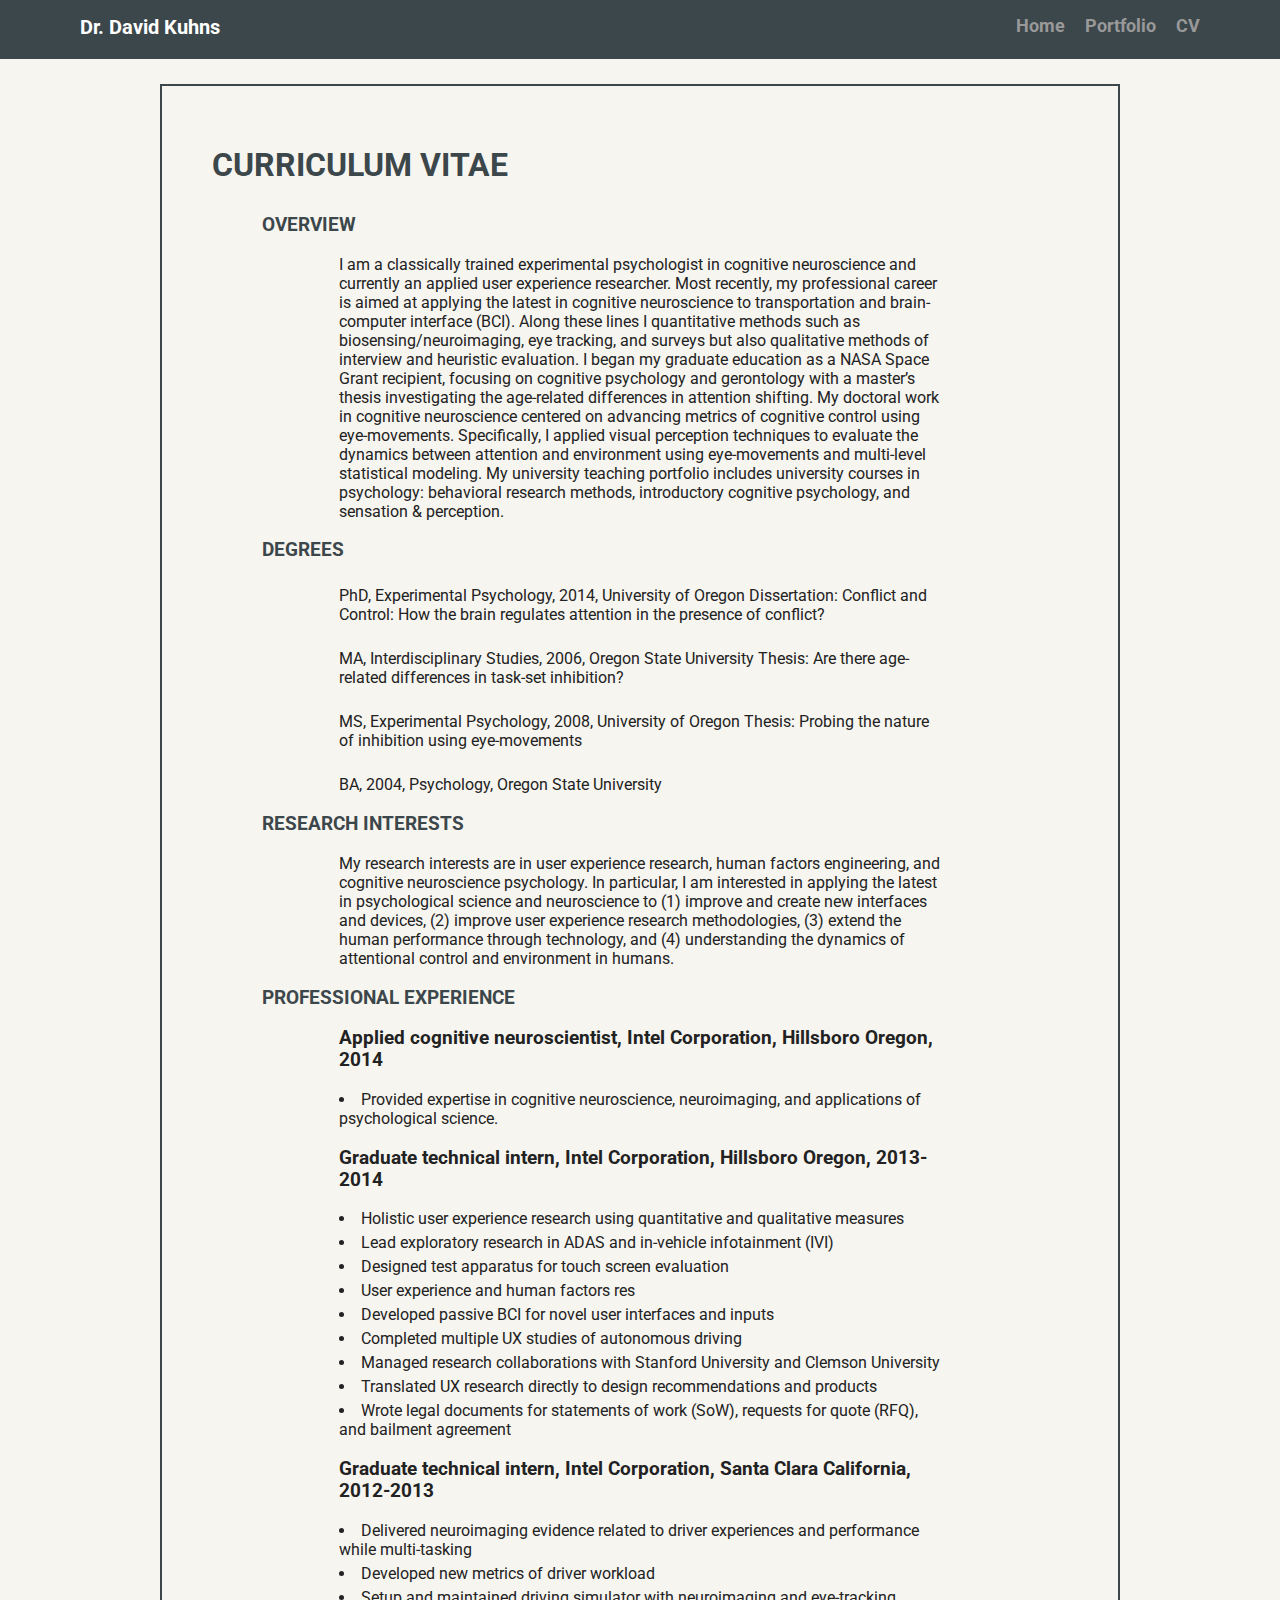
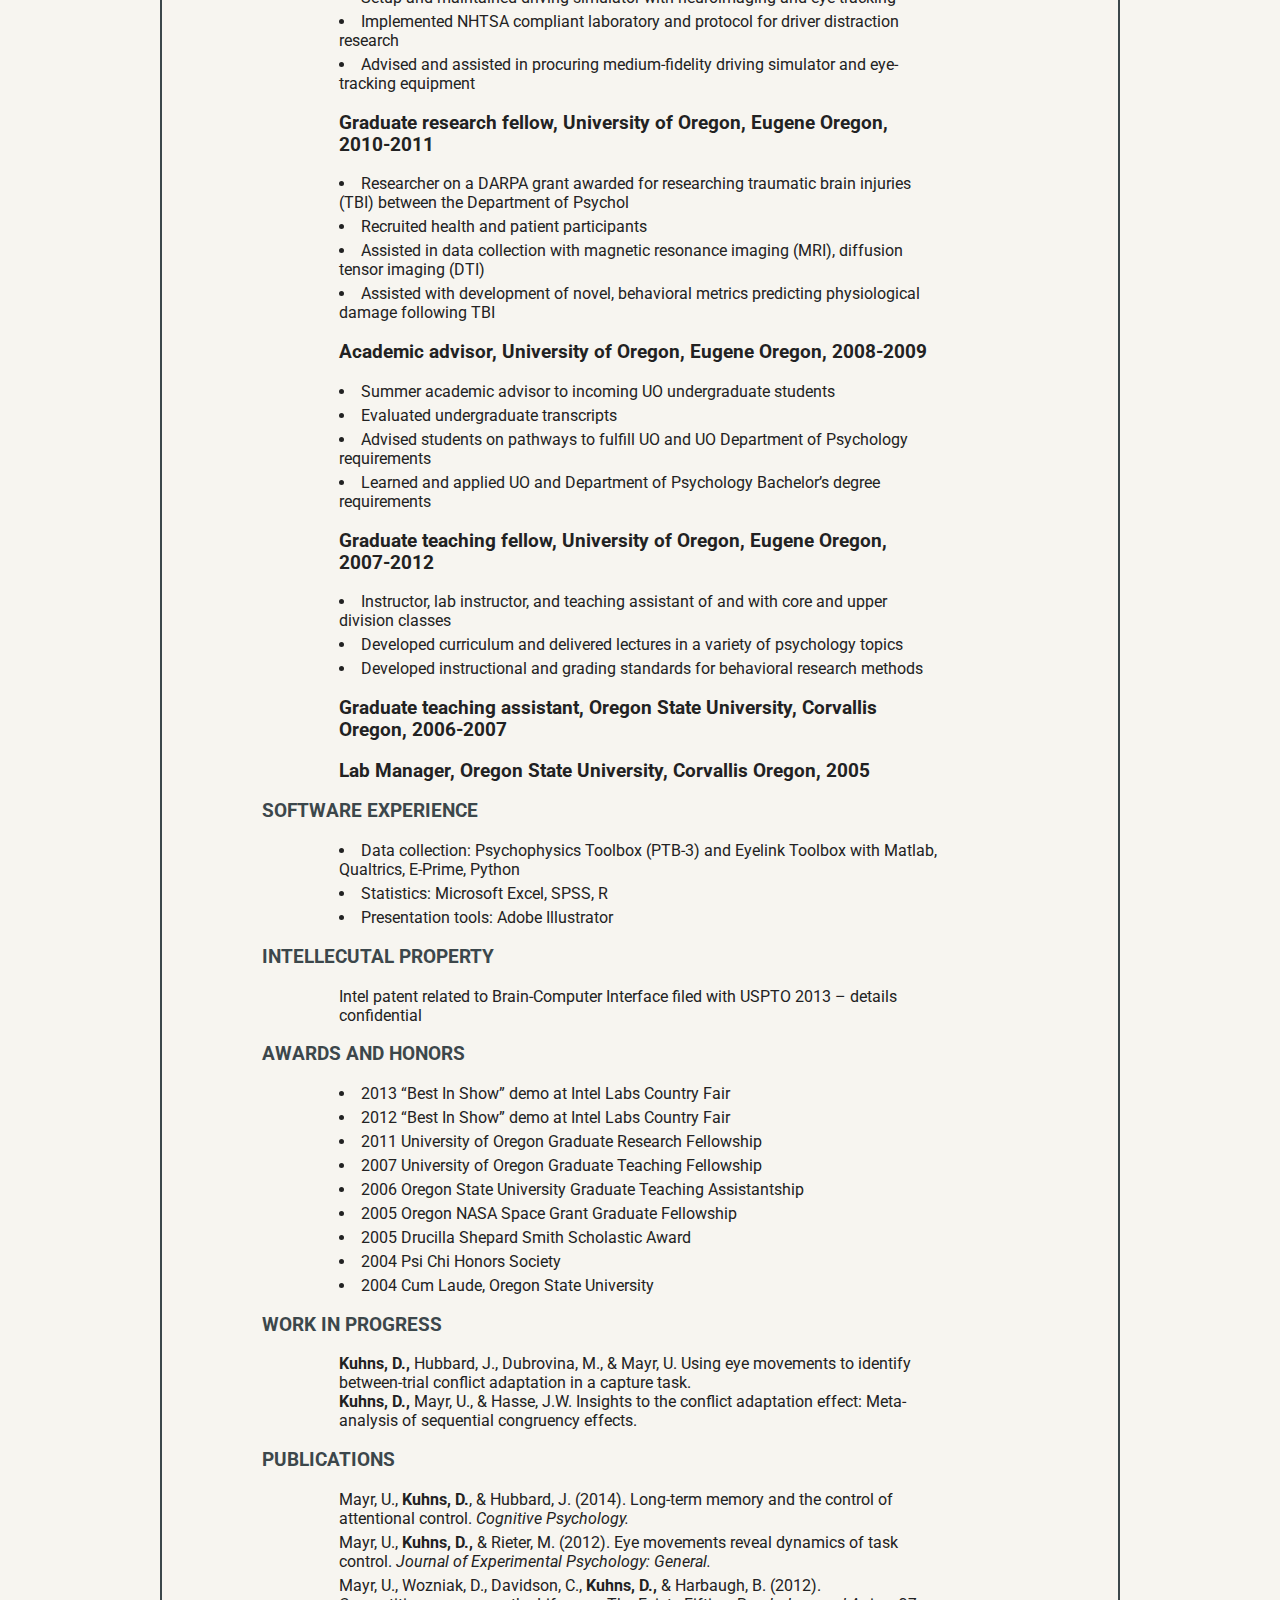
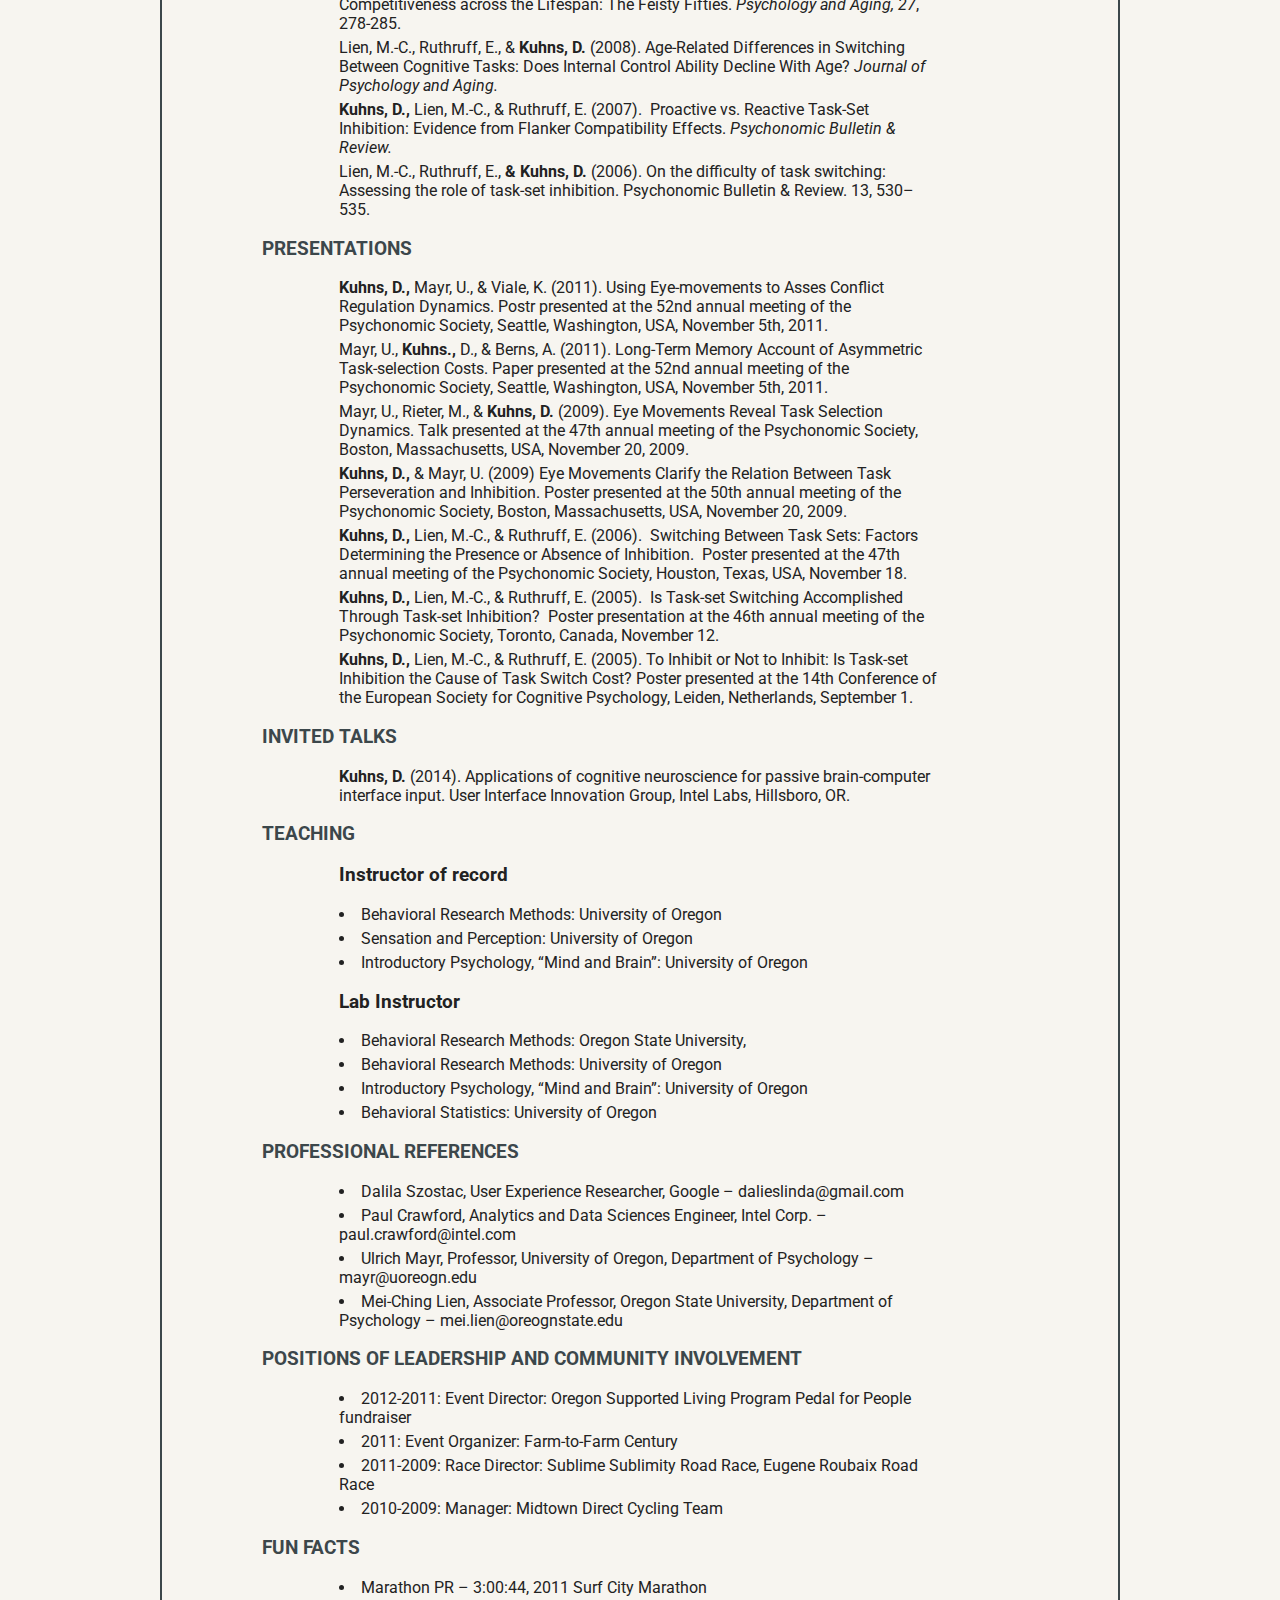
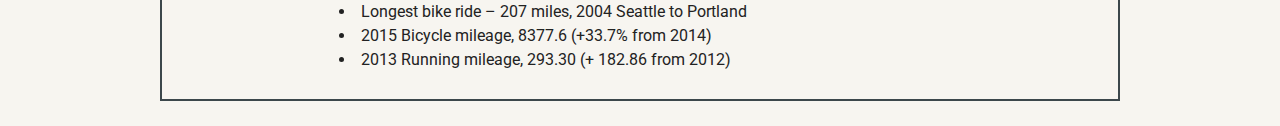
==== cv.html @ 960a0daf "David Kuhns' Portfolio" ====
<!doctype html>
<html lang="en">
<head>
  <meta charset="utf-8">
  <title>David Kuhns's Profile</title>
  <meta name="viewport" content="width=device-width, initial-scale=1.0">
  <link rel="stylesheet" href="styles.css">
  <link href="https://fonts.googleapis.com/css?family=Muli%7CRoboto:400,300,500,700,900" rel="stylesheet">
</head>
<body>	
	<div class="main-nav">
		<ul class="nav">
			<li class="name">Dr. David Kuhns</li>
			<li><a href="index.html">Home</a></li>
			<li><a href="portfolio.html">Portfolio</a></li>
			<li><a href="cv.html">CV</a></li>
		</ul>
	</div>
	<div class="main">
		<h1 class="cv-headline">Curriculum Vitae</h1>
		<div class="contact">
			<!-- <p><span class="bold">EMAIL:</span> davidkuhns@davidkuhns.com</p> -->
		</div>
		<div class="overview">
			<h3 class="cv-headline">Overview</h3>
			<p>I am a classically trained experimental psychologist in cognitive neuroscience and currently an applied user experience researcher. Most recently, my professional career is aimed at applying the latest in cognitive neuroscience to transportation and brain-computer interface (BCI).  Along these lines I quantitative methods such as biosensing/neuroimaging, eye tracking, and surveys but also qualitative methods of interview and heuristic evaluation.  I began my graduate education as a NASA Space Grant recipient, focusing on cognitive psychology and gerontology with a master’s thesis investigating the age-related differences in attention shifting. My doctoral work in cognitive neuroscience centered on advancing metrics of cognitive control using eye-movements. Specifically, I applied visual perception techniques to evaluate the dynamics between attention and environment using eye-movements and multi-level statistical modeling. My university teaching portfolio includes university courses in psychology: behavioral research methods, introductory cognitive psychology, and sensation & perception.
			</p>
		</div>
		<div class="degrees">
			<h3 class="cv-headline">Degrees</h3>
			<p>
				PhD, Experimental Psychology, 2014, University of Oregon
				Dissertation: Conflict and Control: How the brain regulates attention in the presence of conflict?</p>
			<p>
				MA, Interdisciplinary Studies, 2006, Oregon State University
				Thesis: Are there age-related differences in task-set inhibition?
			</p>
			<p>
				MS, Experimental Psychology, 2008, University of Oregon
				Thesis: Probing the nature of inhibition using eye-movements
			</p>
			<p>
				BA, 2004, Psychology, Oregon State University 
			</p>
		</div>
		<div class="research">
			<h3 class="cv-headline">Research Interests</h3>
			<p>
				My research interests are in user experience research, human factors engineering, and cognitive neuroscience psychology.  In particular, I am interested in applying the latest in psychological science and neuroscience to (1) improve and create new interfaces and devices, (2) improve user experience research methodologies, (3) extend the human performance through technology, and (4) understanding the dynamics of attentional control and environment in humans.
			</p>
		</div>
		<div class="pro-exp">
			<h3 class="cv-headline">PROFESSIONAL EXPERIENCE
			</h3>
			<ul class="prof-exp-list">
				<h3>Applied cognitive neuroscientist, Intel Corporation, Hillsboro Oregon, 2014</h3>
				<li>
				Provided expertise in cognitive neuroscience, neuroimaging, and applications of psychological science.	
				</li>
				<h3>
					Graduate technical intern, Intel Corporation, Hillsboro Oregon, 2013-2014
				</h3>
				<li>Holistic user experience research using quantitative and qualitative measures</li>
				<li>Lead exploratory research in ADAS and in-vehicle infotainment (IVI)</li>
				<li>Designed test apparatus for touch screen evaluation</li>
				<li>User experience and human factors res</li>
				<li>Developed passive BCI for novel user interfaces and inputs</li>
				<li>Completed multiple UX studies of autonomous driving </li>
				<li>Managed research collaborations with Stanford University and Clemson University</li>
				<li>Translated UX research directly to design recommendations and products</li>
				<li>Wrote legal documents for statements of work (SoW), requests for quote (RFQ), and bailment agreement</li>
				<h3>Graduate technical intern, Intel Corporation, Santa Clara California, 2012-2013
				</h3>
				<li>Delivered neuroimaging evidence related to driver experiences and performance while multi-tasking</li>
				<li>Developed new metrics of driver workload
				</li>
				<li>Setup and maintained driving simulator with neuroimaging and eye-tracking</li>
				<li>Implemented NHTSA compliant laboratory and protocol for driver distraction research</li>
				<li>Advised and assisted in procuring medium-fidelity driving simulator and eye-tracking equipment</li>
				<h3>Graduate research fellow, University of Oregon, Eugene Oregon, 2010-2011
				</h3>
				<li>Researcher on a DARPA grant awarded for researching traumatic brain injuries (TBI) between the Department of Psychol</li>
				<li>Recruited health and patient participants</li>
				<li>Assisted in data collection with magnetic resonance imaging (MRI), diffusion tensor imaging (DTI)</li>
				<li>Assisted with development of novel, behavioral metrics predicting physiological damage following TBI
				</li>
				<h3>Academic advisor, University of Oregon, Eugene Oregon, 2008-2009
				</h3>
				<li>Summer academic advisor to incoming UO undergraduate students</li>
				<li>Evaluated undergraduate transcripts
				</li>
				<li>Advised students on pathways to fulfill UO and UO Department of Psychology requirements
				</li>
				<li>Learned and applied UO and Department of Psychology Bachelor’s degree requirements
				</li>
				<h3>Graduate teaching fellow, University of Oregon, Eugene Oregon, 2007-2012
				</h3>
				<li>Instructor, lab instructor, and teaching assistant of and with core and upper division classes
				</li>
				<li>Developed curriculum and delivered lectures in a variety of psychology topics
				</li>
				<li>Developed instructional and grading standards for behavioral research methods
				</li>
				<h3>Graduate teaching assistant, Oregon State University, Corvallis Oregon, 2006-2007
				</h3>
				<h3>Lab Manager, Oregon State University, Corvallis Oregon, 2005
				</h3>
			</ul>
		</div>
		<div class="software-exp">
			<h3 class="cv-headline">
				SOFTWARE EXPERIENCE
			</h3>
			<ul class="prof-exp-list">
				<li>Data collection: Psychophysics Toolbox (PTB-3) and Eyelink Toolbox with Matlab, Qualtrics, E-Prime, Python</li>
				<li>Statistics: Microsoft Excel, SPSS, R
				</li>
				<li>Presentation tools: Adobe Illustrator
				</li>
			</ul>
		</div>
		<div class="int-prop">
			<h3 class="cv-headline">INTELLECUTAL PROPERTY
			</h3>
			<p>Intel patent related to Brain-Computer Interface filed with USPTO 2013 – details confidential
			</p>
		</div>
		<div class="awards">
			<h3 class="cv-headline">		AWARDS AND HONORS
			</h3>
			<ul class="prof-exp-list">
				<li>2013 “Best In Show” demo at Intel Labs Country Fair
				</li>
				<li>2012 “Best In Show” demo at Intel Labs Country Fair
				</li>
				<li>2011 University of Oregon Graduate Research Fellowship
				</li>
				<li>2007 University of Oregon Graduate Teaching Fellowship 
				</li>
				<li>2006 Oregon State University Graduate Teaching Assistantship
				</li>
				<li>2005 Oregon NASA Space Grant Graduate Fellowship
				</li>
				<li>2005 Drucilla Shepard Smith Scholastic Award
				</li>
				<li>2004 Psi Chi Honors Society
				</li>
				<li>2004 Cum Laude, Oregon State University
				</li>
			</ul>
		</div>
		<div class="progress">
			<h3 class="cv-headline">WORK IN PROGRESS</h3>
			<p><span class="bold">Kuhns, D.,</span> Hubbard, J., Dubrovina, M., & Mayr, U. Using eye movements to identify between-trial conflict adaptation in a capture task.
			</p>
			<p><span class="bold">Kuhns, D.,</span> Mayr, U., & Hasse, J.W. Insights to the conflict adaptation effect: Meta-analysis of sequential congruency effects.
			</p>
		</div>
		<div class="cv-pub">
			<h3 class="cv-headline">PUBLICATIONS
			</h3>
			<ul class="prof-exp-list">
				<li> 
					Mayr, U., <span class="bold">Kuhns, D.</span>, & Hubbard, J. (2014). Long-term memory and the control of attentional control.<span class="italics"> Cognitive Psychology.</span> 
				</li>
				<li>
					Mayr, U., <span class="bold">Kuhns, D.,</span> & Rieter, M. (2012). Eye movements reveal dynamics of task control. <span class="italics">Journal of Experimental Psychology: General.</span>
				</li>
				<li>
					Mayr, U., Wozniak, D., Davidson, C., <span class="bold">Kuhns, D.,</span> & Harbaugh, B. (2012). Competitiveness across the Lifespan: The Feisty Fifties. <span class="italics">Psychology and Aging, 27</span>, 278-285.
				</li>
				<li>
					Lien, M.-C., Ruthruff, E., & <span class="bold">Kuhns, D.</span> (2008). Age-Related Differences in Switching Between Cognitive Tasks: Does Internal Control Ability Decline With Age? <span class="italics">Journal of Psychology and Aging.</span>
				</li>
				<li>
					<span class="bold">Kuhns, D.,</span> Lien, M.-C., & Ruthruff, E. (2007).  Proactive vs. Reactive Task-Set Inhibition: 
					Evidence from Flanker Compatibility Effects.  <span class="italics">Psychonomic Bulletin & Review.</span>			
				</li>
				<li>
					Lien, M.-C., Ruthruff, E., <span class="bold">& Kuhns, D.</span> (2006).  On the difficulty of task switching: Assessing the role of task-set inhibition.  <class="bold">Psychonomic Bulletin & Review. 13</span>, 530–535.
					</a>
				</li>
			</ul>
		</div>
		<div class="cv-pres">
			<h3 class="cv-headline">PRESENTATIONS
			</h3>
			<ul class="prof-exp-list">
				<li><span class="bold">Kuhns, D.,</span> Mayr, U., & Viale, K. (2011). Using Eye-movements to Asses Conflict Regulation Dynamics. Postr presented at the 52nd annual meeting of the Psychonomic Society, Seattle, Washington, USA, November 5th, 2011.
				</li>
				<li>Mayr, U., <span class="bold">Kuhns.,</span> D., & Berns, A. (2011). Long-Term Memory Account of Asymmetric Task-selection Costs.  Paper presented at the 52nd annual meeting of the Psychonomic Society, Seattle, Washington, USA, November 5th, 2011. 
				</li>
				<li>Mayr, U., Rieter, M., & <span class="bold">Kuhns, D.</span> (2009). Eye Movements Reveal Task Selection Dynamics. Talk presented at the 47th annual meeting of the Psychonomic Society, Boston, Massachusetts, USA, November 20, 2009.
				</li>
				<li><span class="bold">Kuhns, D.,</span> & Mayr, U. (2009) Eye Movements Clarify the Relation Between Task Perseveration and Inhibition. Poster presented at the 50th annual meeting of the Psychonomic Society, Boston, Massachusetts, USA, November 20, 2009. 
				</li>
				<li><span class="bold">Kuhns, D.,</span> Lien, M.-C., & Ruthruff, E. (2006).  Switching Between Task Sets: Factors Determining the Presence or Absence of Inhibition.  Poster presented at the 47th annual meeting of the Psychonomic Society, Houston, Texas, USA, November 18.
				</li>
				<li><span class="bold">Kuhns, D.,</span> Lien, M.-C., & Ruthruff, E. (2005).  Is Task-set Switching Accomplished Through Task-set Inhibition?  Poster presentation at the 46th annual meeting of the Psychonomic Society, Toronto, Canada, November 12.
				</li>
				<li><span class="bold">Kuhns, D.,</span> Lien, M.-C., & Ruthruff, E. (2005).  To Inhibit or Not to Inhibit: Is Task-set Inhibition the Cause of Task Switch Cost?  Poster presented at the 14th Conference of the European Society for Cognitive Psychology, Leiden, Netherlands, September 1.
				</li>
		</ul>
		</div>
		<div class="talks">
			<h3 class="cv-headline">INVITED TALKS	
			</h3>
			<p><span class="bold">Kuhns, D.</span> (2014). Applications of cognitive neuroscience for passive brain-computer interface input. User Interface Innovation Group, Intel Labs, Hillsboro, OR.
			</p>
		</div>
		<div class="teaching">
			<h3 class="cv-headline">
				TEACHING
			</h3>
			<ul class="prof-exp-list">
				<h3>Instructor of record
				</h3>
				<li>Behavioral Research Methods: University of Oregon
				</li>
				<li>Sensation and Perception: University of Oregon
				</li>
				<li>Introductory Psychology, “Mind and Brain”: University of Oregon 
				</li>
				<h3>Lab Instructor
				</h3>
				<li>Behavioral Research Methods: Oregon State University, 
				</li>
				<li>Behavioral Research Methods: University of Oregon 
				</li>
				<li>Introductory Psychology, “Mind and Brain”: University of Oregon 
				</li>
				<li>Behavioral Statistics: University of Oregon
				</li>
			</ul>
		</div>
		<div class="prof-ref">
			<h3 class="cv-headline">PROFESSIONAL REFERENCES
			</h3>
			<ul class="prof-exp-list">
				<li>Dalila Szostac, User Experience Researcher, Google – dalieslinda@gmail.com</li>
				<li>Paul Crawford, Analytics and Data Sciences Engineer, Intel Corp. – paul.crawford@intel.com
				</li>
				<li>Ulrich Mayr, Professor, University of Oregon, Department of Psychology – mayr@uoreogn.edu
				</li>
				<li>Mei-Ching Lien, Associate Professor, Oregon State University, Department of Psychology – mei.lien@oreognstate.edu
				</li>
			</ul>
		</div>
		<div class="fellow">
			<h3 class="cv-headline">POSITIONS OF LEADERSHIP AND COMMUNITY INVOLVEMENT
			</h3>
			<ul class="prof-exp-list">
				<li>2012-2011: Event Director: Oregon Supported Living Program Pedal for People fundraiser</li>
				<li>2011: Event Organizer: Farm-to-Farm Century</li>
				<li>2011-2009: Race Director: Sublime Sublimity Road Race, Eugene Roubaix Road Race</li>
				<li>2010-2009: Manager: Midtown Direct Cycling Team</li>
			</ul>
		</div>
		<div class="facts">
			<h3 class="cv-headline">FUN FACTS</h3>
			<ul class="prof-exp-list">
				<li>Marathon PR – 3:00:44, 2011 Surf City Marathon</li>
				<li>Longest bike ride – 207 miles, 2004 Seattle to Portland</li>
				<li>2015 Bicycle mileage, 8377.6 (+33.7% from 2014)</li>
				<li>2013 Running mileage, 293.30 (+ 182.86 from 2012)
				</li>
			</ul>
		</div>
	</div>


</body>
</html>
---- styles.css ----
/***************************
COLORS

off-white: #f7f5f0;
white: #6633ff;
blue: #C0E0DE;
dark gray: #3C474B;

***************************/

/* Global Layout Set-up */
* { 
  box-sizing: border-box;
}
  
body {
  margin: 0;
  padding: 0;
  text-align: center;
  font-family: 'Roboto', sans-serif;
  color: #222;
  background: #f7f5f0;
}
/* Link Styles */

a {
  text-decoration: none;
  color: #999;
}
a:hover {
  color: #6633ff;
}

/* Section Styles */

.main-nav {
  width: 100%;
  background: #3C474B;
  min-height: 30px;
  padding: 10px;
  /*position: fixed;*/
  text-align: center;
}
.nav {
  display: flex;
  justify-content: space-around;
  font-weight: 700;
  list-style-type: none;
  margin: 0 auto;
  padding: 0;
}

.nav .name {
    display: block;
    margin-right: auto;
    color: white;
}
.nav li {
  padding: 5px 10px 10px 10px;
}
.nav a {
  transition: all .5s;
}
.nav a:hover {
  color: white
}

li.name, li a {
  font-size: 20px;
}

header {
  text-align: center;
  /*background: url('images/portland.jpg') no-repeat top center ;
  background-size: cover;
  overflow: hidden;*/
  padding-top: 60px;
}
header {
  line-height: 1.5;
}
header .profile-image {
  /*margin-top: 50px;*/
  width: 200px;
  height: 200px;
  border-radius: 50%;
  border: 3px solid white;
  transition: all .5s;
}
header .profile-image:hover {
  transform: scale(1.2) rotate(5deg);
}
.tag {
  color: black;
  padding: 10px;
  border-radius: 5px;
  display: table;
  margin: 10px auto;
} 
 
.card {
  margin: 30px;
  padding: 20px 40px 40px;
  max-width: 500px;
  text-align: left;
  background: #fff;
  border-bottom: 4px solid #ccc;
  border-radius: 6px;
  transition: all .5s;
}
.card:hover {
  border-color: #C0E0DE;
}

ul.skills {
  padding: 0;
  text-align: center;
}

.skills li {
  border-radius: 6px;
  display: block;
  background: #C0E0DE;
  color: #000;
  padding: 5px 10px;
  margin: 10px auto;
}

.skills li:nth-child(odd) {
  background: #4F7CAC;
}

ul.skills li {
  width: 50%;
}

footer {
  width: 100%;
  min-height: 30px;
  padding: 20px 0 40px 20px;
}

footer .copyright {
  top: -8px;
  font-size: .75em;
  display: none;
}

footer ul {
  list-style-type: none;
  margin: 0;
  padding: 0;
}

footer ul li {
  display: inline-block;
}

a.social {
  display: inline-block;
  text-indent: -9999px;
  margin-left: 5px;
  width: 30px;
  height: 30px;
  background-size: 30px 30px;
  opacity: .4;
  transition: all .5s;
}
a.twitter {
  background-image: url(images/twitter.svg);
}
a.linkedin {
  background-image: url(images/linkedin.svg);
}
a.github {
  background-image: url(images/github.svg);
}
a.social:hover {
  opacity: 1;
}
.clearfix {
  clear: both;
}

/***************************************
PORTFOLIO
***************************************/

.headline {
  margin: 80px auto;
}

li.list-item a:hover {
  color: #3C474B;
}
h1.headline  {
  text-transform: uppercase;
  color: #3C474B;
  margin-bottom: 50px;
}
h1.headline a {
  text-transform: uppercase;
  color: #3C474B;
  margin-bottom: 50px;
}

h3.project-name {
  text-transform: uppercase;
  margin-top: 0px;
}

div.publications {
  width: 50%;
  margin: 0 auto;
}

div.media {
  width: 50%;
  margin: 0 auto;
}

h3.project-name:nth-child(3) {
  margin-top: 20px;
}

span.italics {
  font-style: italic;
}

span.bold {
  font-weight: 700;
}

/***************************************
CV
***************************************/

.main {
  border: 2px solid #3C474B;
  width: 75%;
  min-height: 1440px;
  margin: 25px auto;
  padding: 30px 0px;
}

h1.cv-headline, h3.cv-headline {
  color: #3C474B;
  text-align: left;
  margin-left: 100px;
  text-transform: uppercase;
}

h1.cv-headline {
  margin: 30px 50px;
}

ul li a {
  font-size: 18px;
}
ul.prof-exp-list li {
  list-style-position: inside;
  margin-top: 5px;
}

div.cv-pub ul.prof-exp-list li, div.cv-pres ul.prof-exp-list li {
  list-style-type: none;
}

ul.prof-exp-list {
  text-align: left;
  width: 63%;
  margin: 0 auto;
  padding: 0;
}

li.list-item {
  list-style-type: none;
  text-align: left;
  margin-top: 15px;
}

.contact p, .overview p, .degrees p, .research p, .int-prop p, .progress p, .talks p{
  text-align: left;
  margin: 0 auto;
  width: 63%;
}

.degrees p {
  margin-top: 25px;
}

/* Styles for larger screens */
@media screen and (min-width: 720px) {
  
  .flex {
      display: -ms-flexbox;      /* TWEENER - IE 10 */
      display: flex; 
      max-width: 1200px;
      -ms-flex-pack: distribute;
      justify-content: space-around;
      margin: 0 auto;
  }

/*  header {
    min-height: 470px;
  }
*/
  .nav {
    max-width: 1200px;
    padding: 0 30px;
  }


  main {
    padding-top: 20px;
  }

  main p {
    line-height: 1.6em;
  }

  footer {
    font-size: 1.3em;
    max-width: 1200px;
    margin: 40px auto;
  }

}
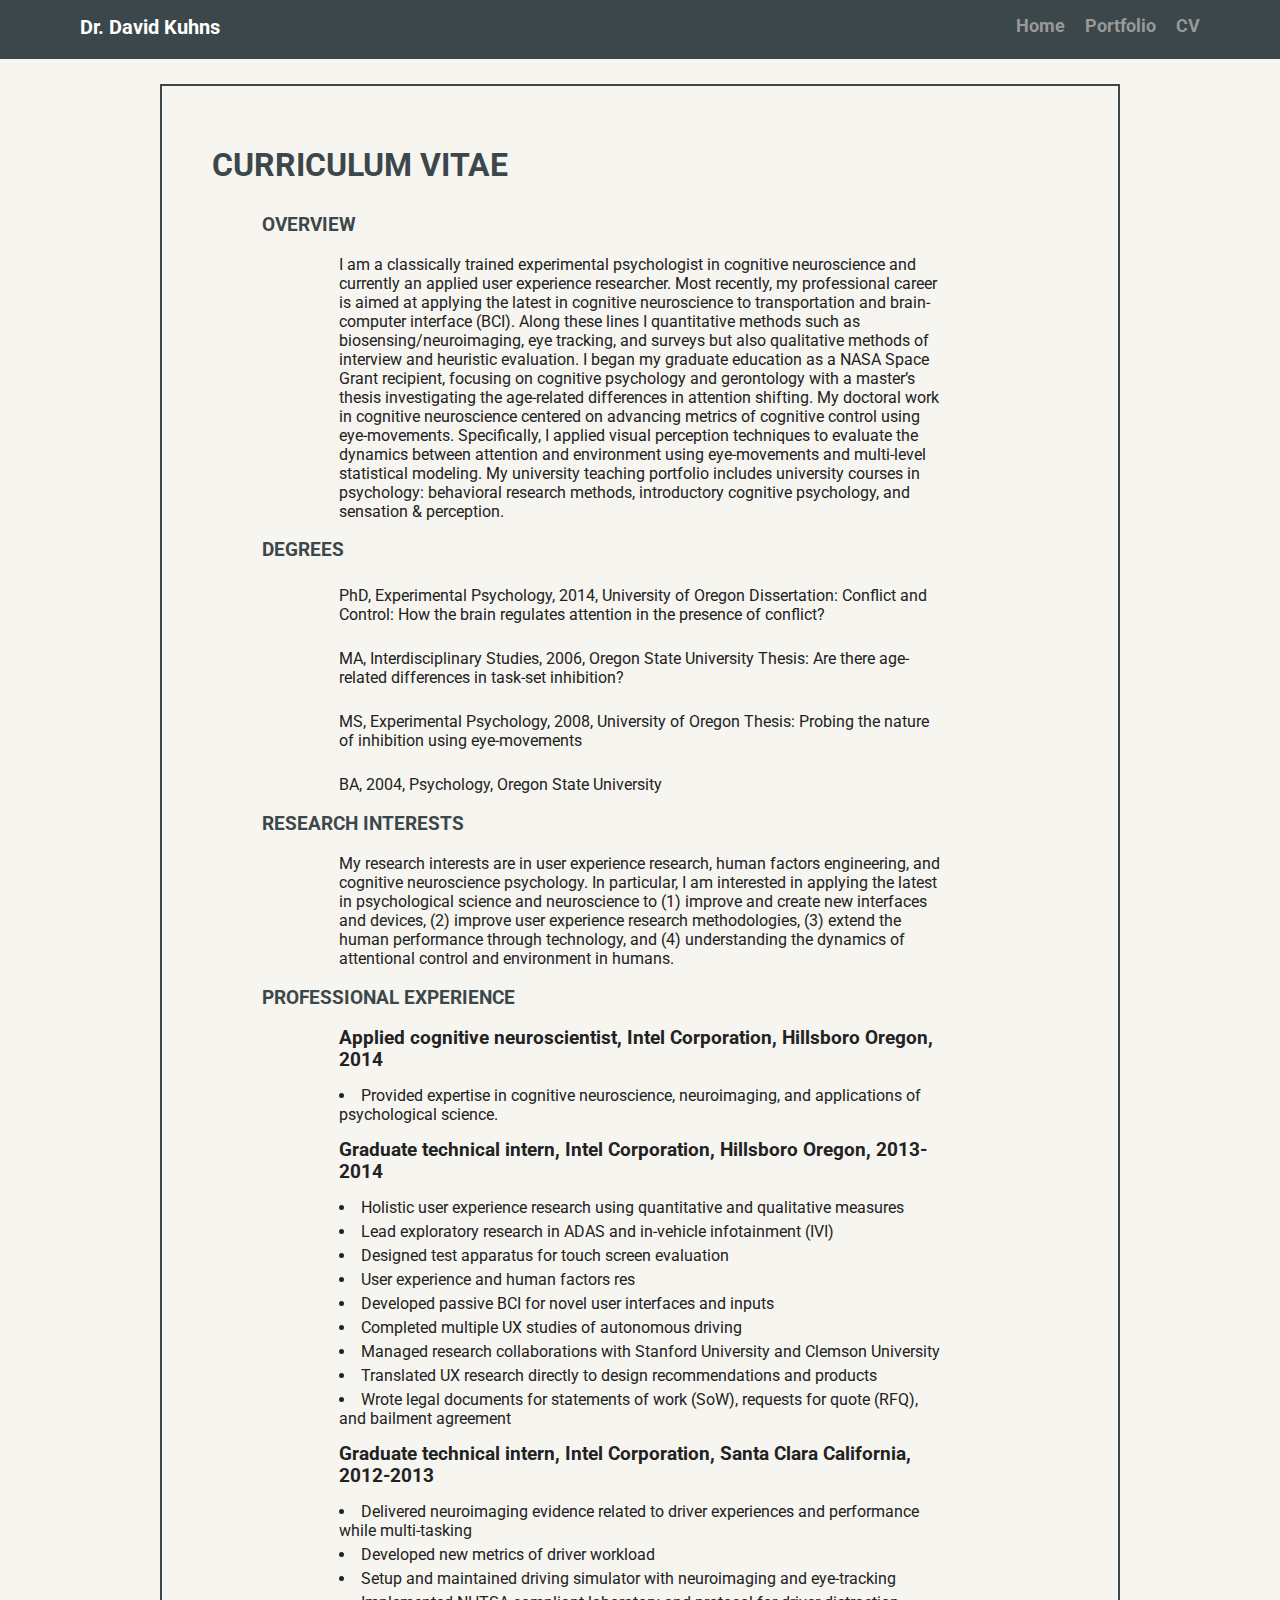
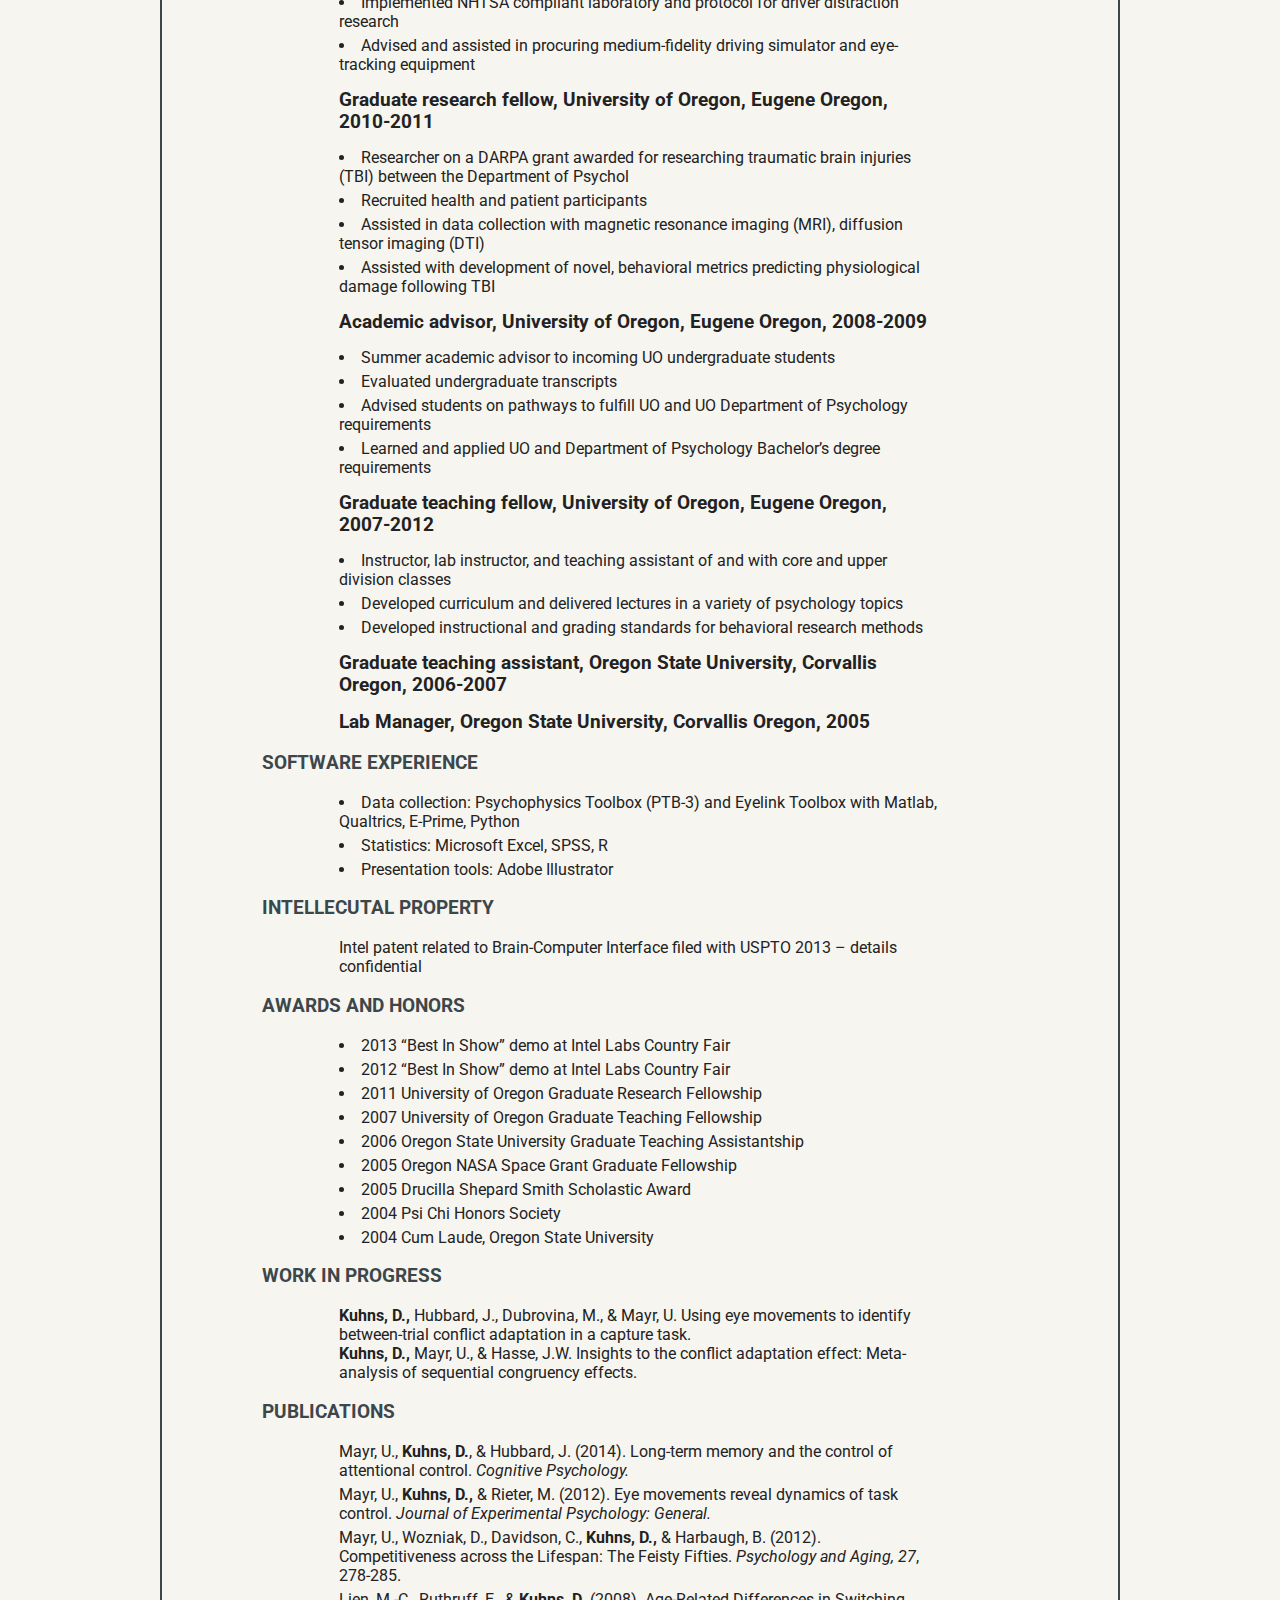
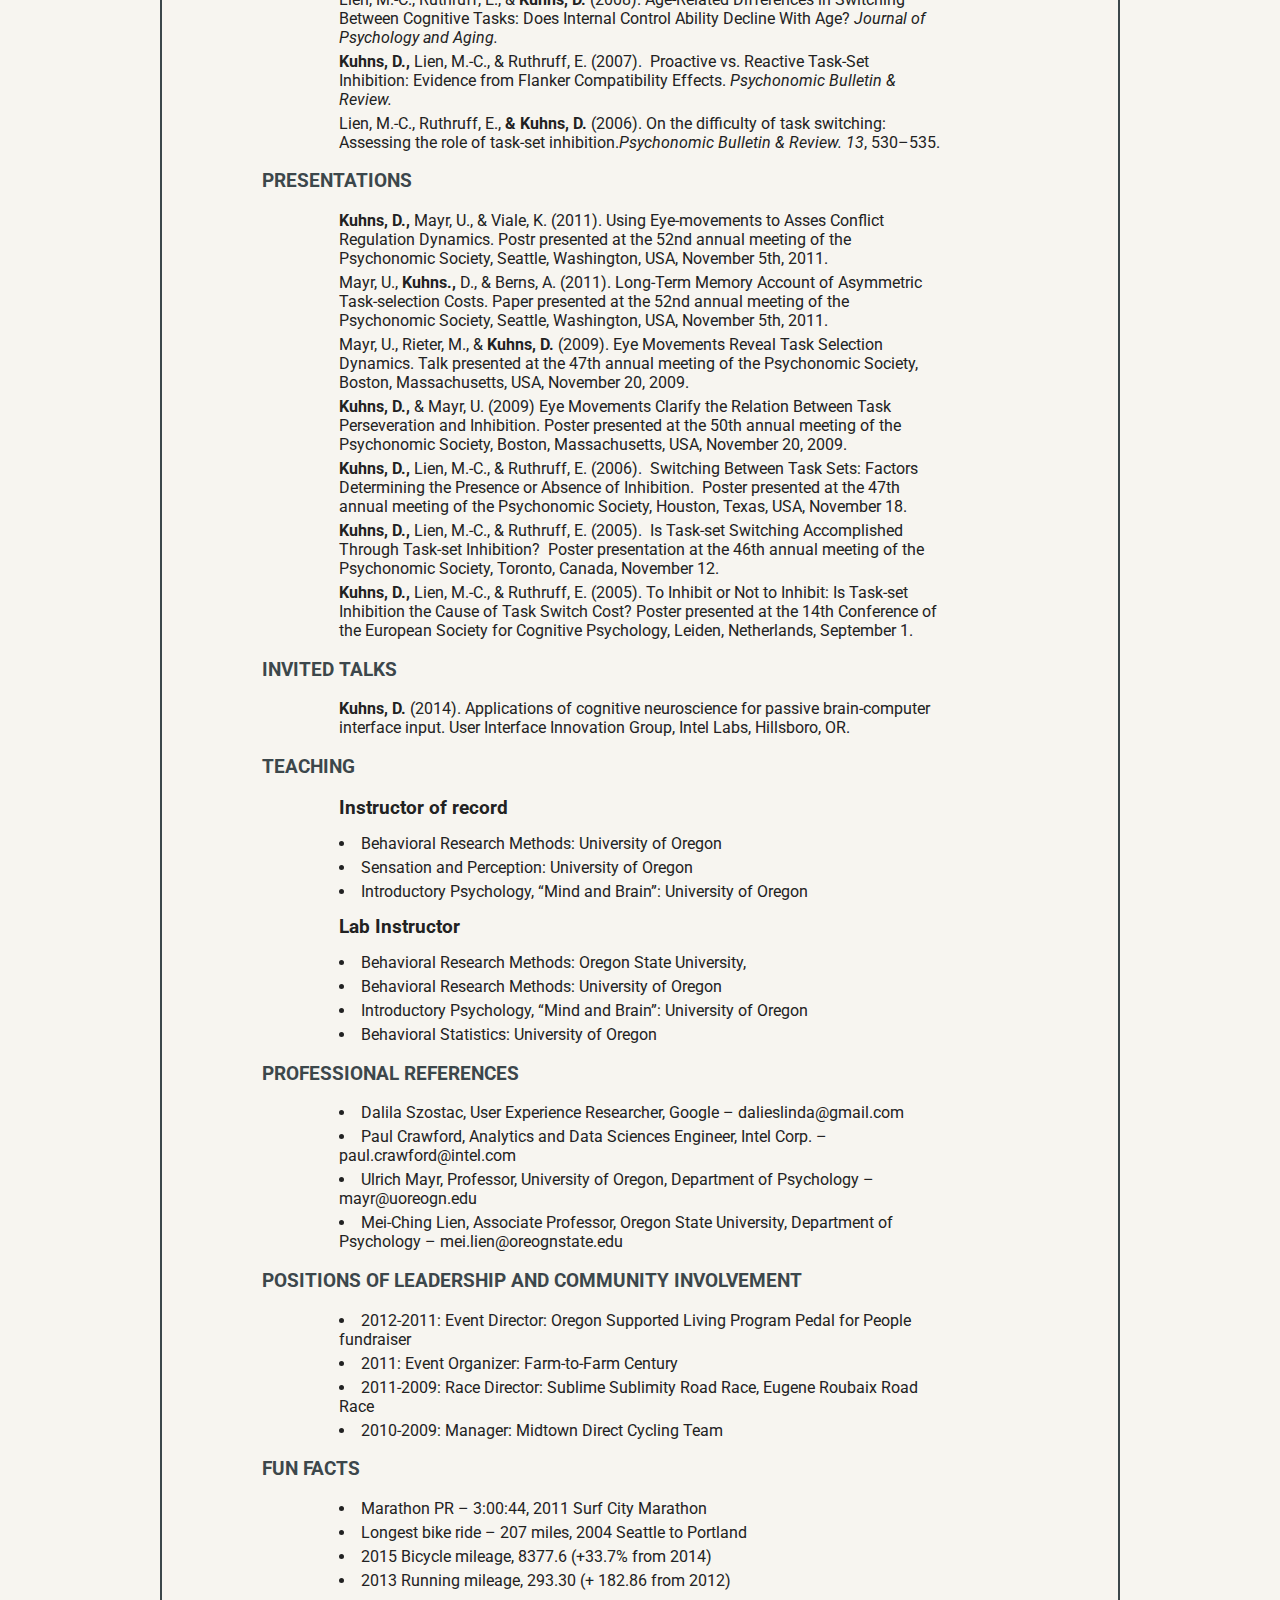
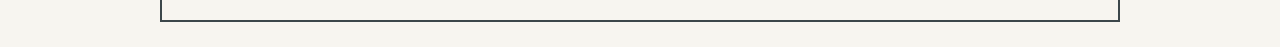
==== commit 4ede3272: "Fixed a few HTML errors" ====
--- a/cv.html
+++ b/cv.html
@@ -52,14 +52,16 @@
 		<div class="pro-exp">
 			<h3 class="cv-headline">PROFESSIONAL EXPERIENCE
 			</h3>
-			<ul class="prof-exp-list">
-				<h3>Applied cognitive neuroscientist, Intel Corporation, Hillsboro Oregon, 2014</h3>
+			<h3 class="sub-headline">Applied cognitive neuroscientist, Intel Corporation, Hillsboro Oregon, 2014</h3>
+			<ul class="prof-exp-list">
 				<li>
 				Provided expertise in cognitive neuroscience, neuroimaging, and applications of psychological science.	
 				</li>
-				<h3>
-					Graduate technical intern, Intel Corporation, Hillsboro Oregon, 2013-2014
-				</h3>
+			</ul>
+			<h3 class="sub-headline">
+				Graduate technical intern, Intel Corporation, Hillsboro Oregon, 2013-2014
+			</h3>
+			<ul class="prof-exp-list">
 				<li>Holistic user experience research using quantitative and qualitative measures</li>
 				<li>Lead exploratory research in ADAS and in-vehicle infotainment (IVI)</li>
 				<li>Designed test apparatus for touch screen evaluation</li>
@@ -69,43 +71,51 @@
 				<li>Managed research collaborations with Stanford University and Clemson University</li>
 				<li>Translated UX research directly to design recommendations and products</li>
 				<li>Wrote legal documents for statements of work (SoW), requests for quote (RFQ), and bailment agreement</li>
-				<h3>Graduate technical intern, Intel Corporation, Santa Clara California, 2012-2013
-				</h3>
+			</ul>
+			<h3 class="sub-headline">Graduate technical intern, Intel Corporation, Santa Clara California, 2012-2013
+			</h3>
+			<ul class="prof-exp-list">
 				<li>Delivered neuroimaging evidence related to driver experiences and performance while multi-tasking</li>
 				<li>Developed new metrics of driver workload
 				</li>
 				<li>Setup and maintained driving simulator with neuroimaging and eye-tracking</li>
 				<li>Implemented NHTSA compliant laboratory and protocol for driver distraction research</li>
-				<li>Advised and assisted in procuring medium-fidelity driving simulator and eye-tracking equipment</li>
-				<h3>Graduate research fellow, University of Oregon, Eugene Oregon, 2010-2011
-				</h3>
+				<li>Advised and assisted in procuring medium-fidelity driving simulator and eye-tracking equipment</li>			
+			</ul>
+			<h3 class="sub-headline">Graduate research fellow, University of Oregon, Eugene Oregon, 2010-2011
+			</h3>
+			<ul class="prof-exp-list">
 				<li>Researcher on a DARPA grant awarded for researching traumatic brain injuries (TBI) between the Department of Psychol</li>
 				<li>Recruited health and patient participants</li>
 				<li>Assisted in data collection with magnetic resonance imaging (MRI), diffusion tensor imaging (DTI)</li>
 				<li>Assisted with development of novel, behavioral metrics predicting physiological damage following TBI
-				</li>
-				<h3>Academic advisor, University of Oregon, Eugene Oregon, 2008-2009
-				</h3>
+				</li>		
+			</ul>
+			<h3 class="sub-headline">Academic advisor, University of Oregon, Eugene Oregon, 2008-2009
+			</h3>
+			<ul class="prof-exp-list">
 				<li>Summer academic advisor to incoming UO undergraduate students</li>
 				<li>Evaluated undergraduate transcripts
 				</li>
 				<li>Advised students on pathways to fulfill UO and UO Department of Psychology requirements
 				</li>
 				<li>Learned and applied UO and Department of Psychology Bachelor’s degree requirements
-				</li>
-				<h3>Graduate teaching fellow, University of Oregon, Eugene Oregon, 2007-2012
+				</li>			
+			</ul>
+				<h3 class="sub-headline">Graduate teaching fellow, University of Oregon, Eugene Oregon, 2007-2012
 				</h3>
-				<li>Instructor, lab instructor, and teaching assistant of and with core and upper division classes
-				</li>
-				<li>Developed curriculum and delivered lectures in a variety of psychology topics
-				</li>
-				<li>Developed instructional and grading standards for behavioral research methods
-				</li>
-				<h3>Graduate teaching assistant, Oregon State University, Corvallis Oregon, 2006-2007
+				<ul class="prof-exp-list">
+					<li>Instructor, lab instructor, and teaching assistant of and with core and upper division classes
+					</li>
+					<li>Developed curriculum and delivered lectures in a variety of psychology topics
+					</li>
+					<li>Developed instructional and grading standards for behavioral research methods
+					</li>		
+				</ul>
+				<h3 class="sub-headline">Graduate teaching assistant, Oregon State University, Corvallis Oregon, 2006-2007
 				</h3>
-				<h3>Lab Manager, Oregon State University, Corvallis Oregon, 2005
+				<h3 class="sub-headline">Lab Manager, Oregon State University, Corvallis Oregon, 2005
 				</h3>
-			</ul>
 		</div>
 		<div class="software-exp">
 			<h3 class="cv-headline">
@@ -177,8 +187,7 @@
 					Evidence from Flanker Compatibility Effects.  <span class="italics">Psychonomic Bulletin & Review.</span>			
 				</li>
 				<li>
-					Lien, M.-C., Ruthruff, E., <span class="bold">& Kuhns, D.</span> (2006).  On the difficulty of task switching: Assessing the role of task-set inhibition.  <class="bold">Psychonomic Bulletin & Review. 13</span>, 530–535.
-					</a>
+					Lien, M.-C., Ruthruff, E., <span class="bold">& Kuhns, D.</span> (2006).  On the difficulty of task switching: Assessing the role of task-set inhibition.<span class="italics">Psychonomic Bulletin & Review. 13</span>, 530–535.
 				</li>
 			</ul>
 		</div>
@@ -212,26 +221,26 @@
 			<h3 class="cv-headline">
 				TEACHING
 			</h3>
-			<ul class="prof-exp-list">
-				<h3>Instructor of record
-				</h3>
+			<h3 class="sub-headline">Instructor of record</h3>
+			<ul class="prof-exp-list">
 				<li>Behavioral Research Methods: University of Oregon
 				</li>
 				<li>Sensation and Perception: University of Oregon
 				</li>
 				<li>Introductory Psychology, “Mind and Brain”: University of Oregon 
 				</li>
-				<h3>Lab Instructor
-				</h3>
-				<li>Behavioral Research Methods: Oregon State University, 
-				</li>
-				<li>Behavioral Research Methods: University of Oregon 
-				</li>
-				<li>Introductory Psychology, “Mind and Brain”: University of Oregon 
-				</li>
-				<li>Behavioral Statistics: University of Oregon
-				</li>
-			</ul>
+			</ul>
+				<h3 class="sub-headline">Lab Instructor</h3>
+				<ul class="prof-exp-list">
+					<li>Behavioral Research Methods: Oregon State University, 
+					</li>
+					<li>Behavioral Research Methods: University of Oregon 
+					</li>
+					<li>Introductory Psychology, “Mind and Brain”: University of Oregon 
+					</li>
+					<li>Behavioral Statistics: University of Oregon
+					</li>
+				</ul>
 		</div>
 		<div class="prof-ref">
 			<h3 class="cv-headline">PROFESSIONAL REFERENCES
--- a/styles.css
+++ b/styles.css
@@ -206,7 +206,8 @@
 
 h3.project-name {
   text-transform: uppercase;
-  margin-top: 0px;
+  width: 80%;
+  margin: 0 auto;
 }
 
 div.publications {
@@ -266,11 +267,15 @@
   list-style-type: none;
 }
 
-ul.prof-exp-list {
+ul.prof-exp-list, h3.sub-headline {
   text-align: left;
   width: 63%;
   margin: 0 auto;
   padding: 0;
+}
+
+h3.sub-headline {
+  margin: 15px auto;
 }
 
 li.list-item {
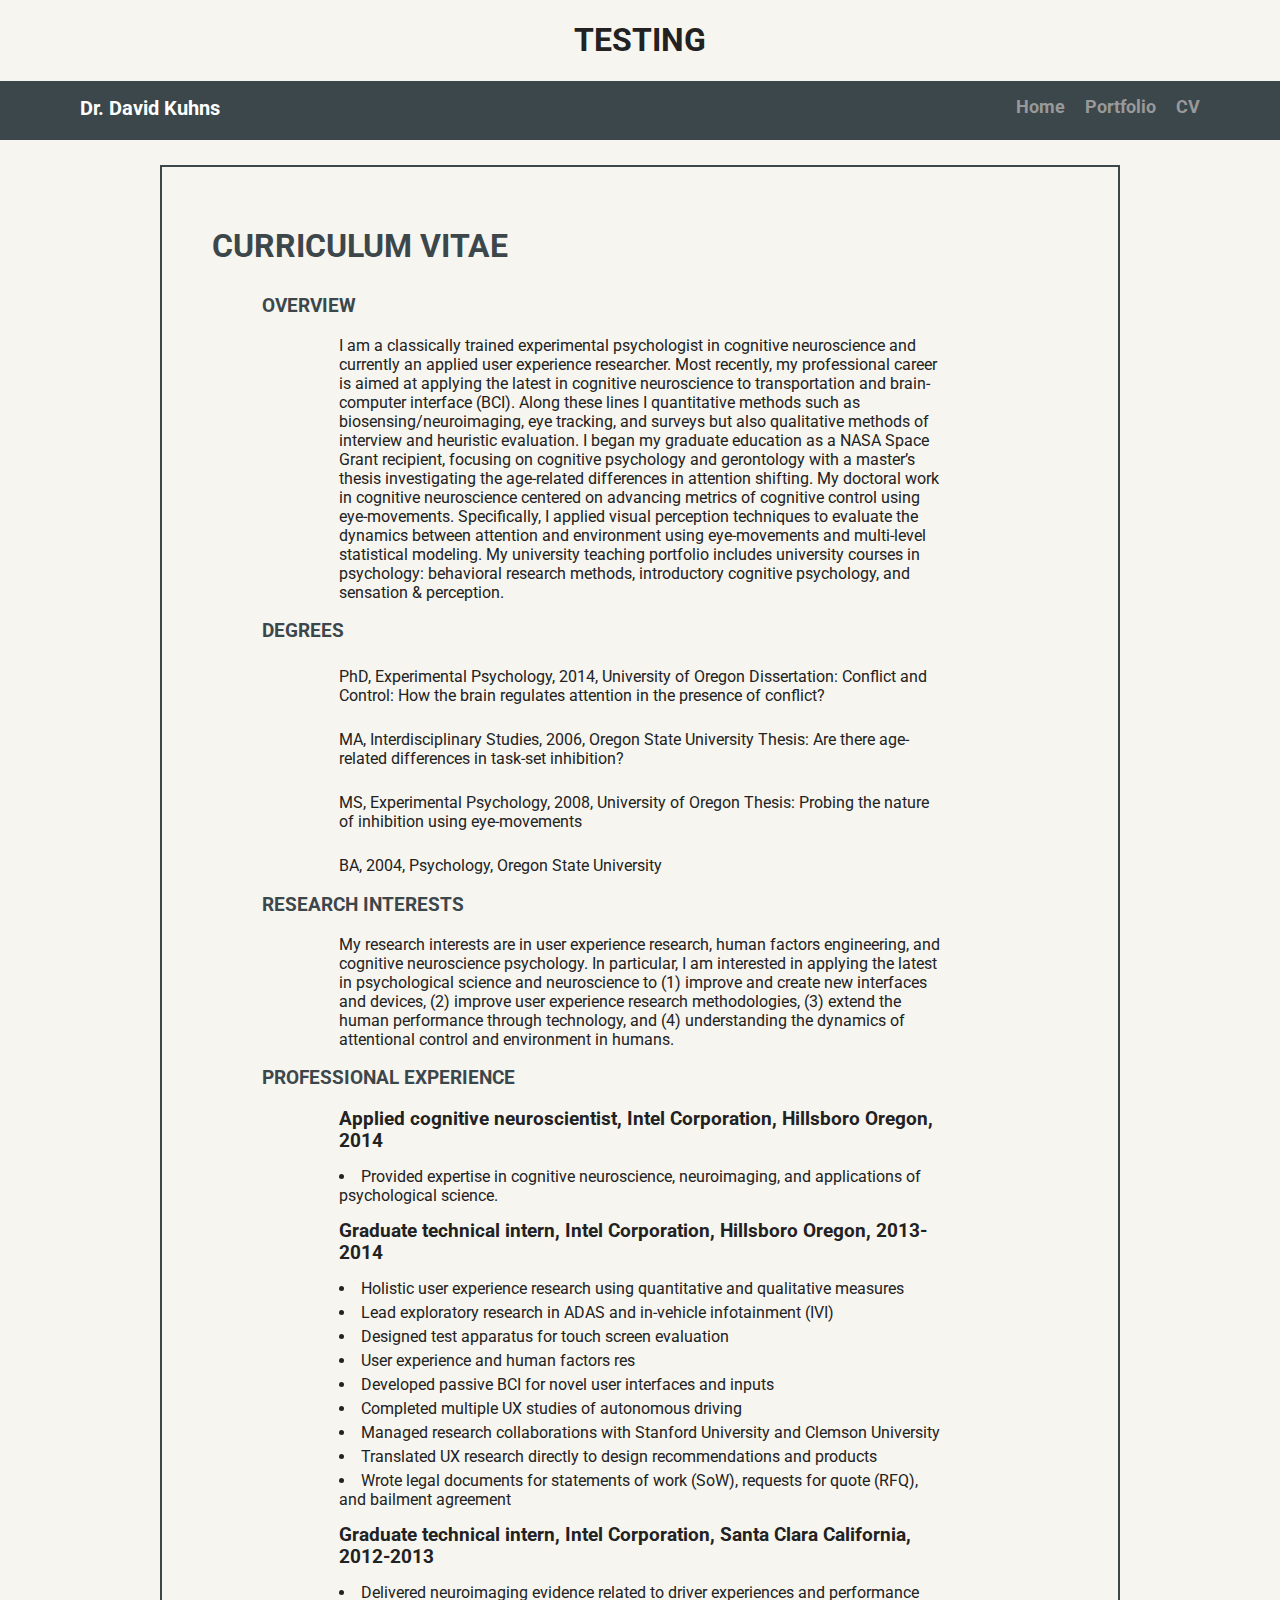
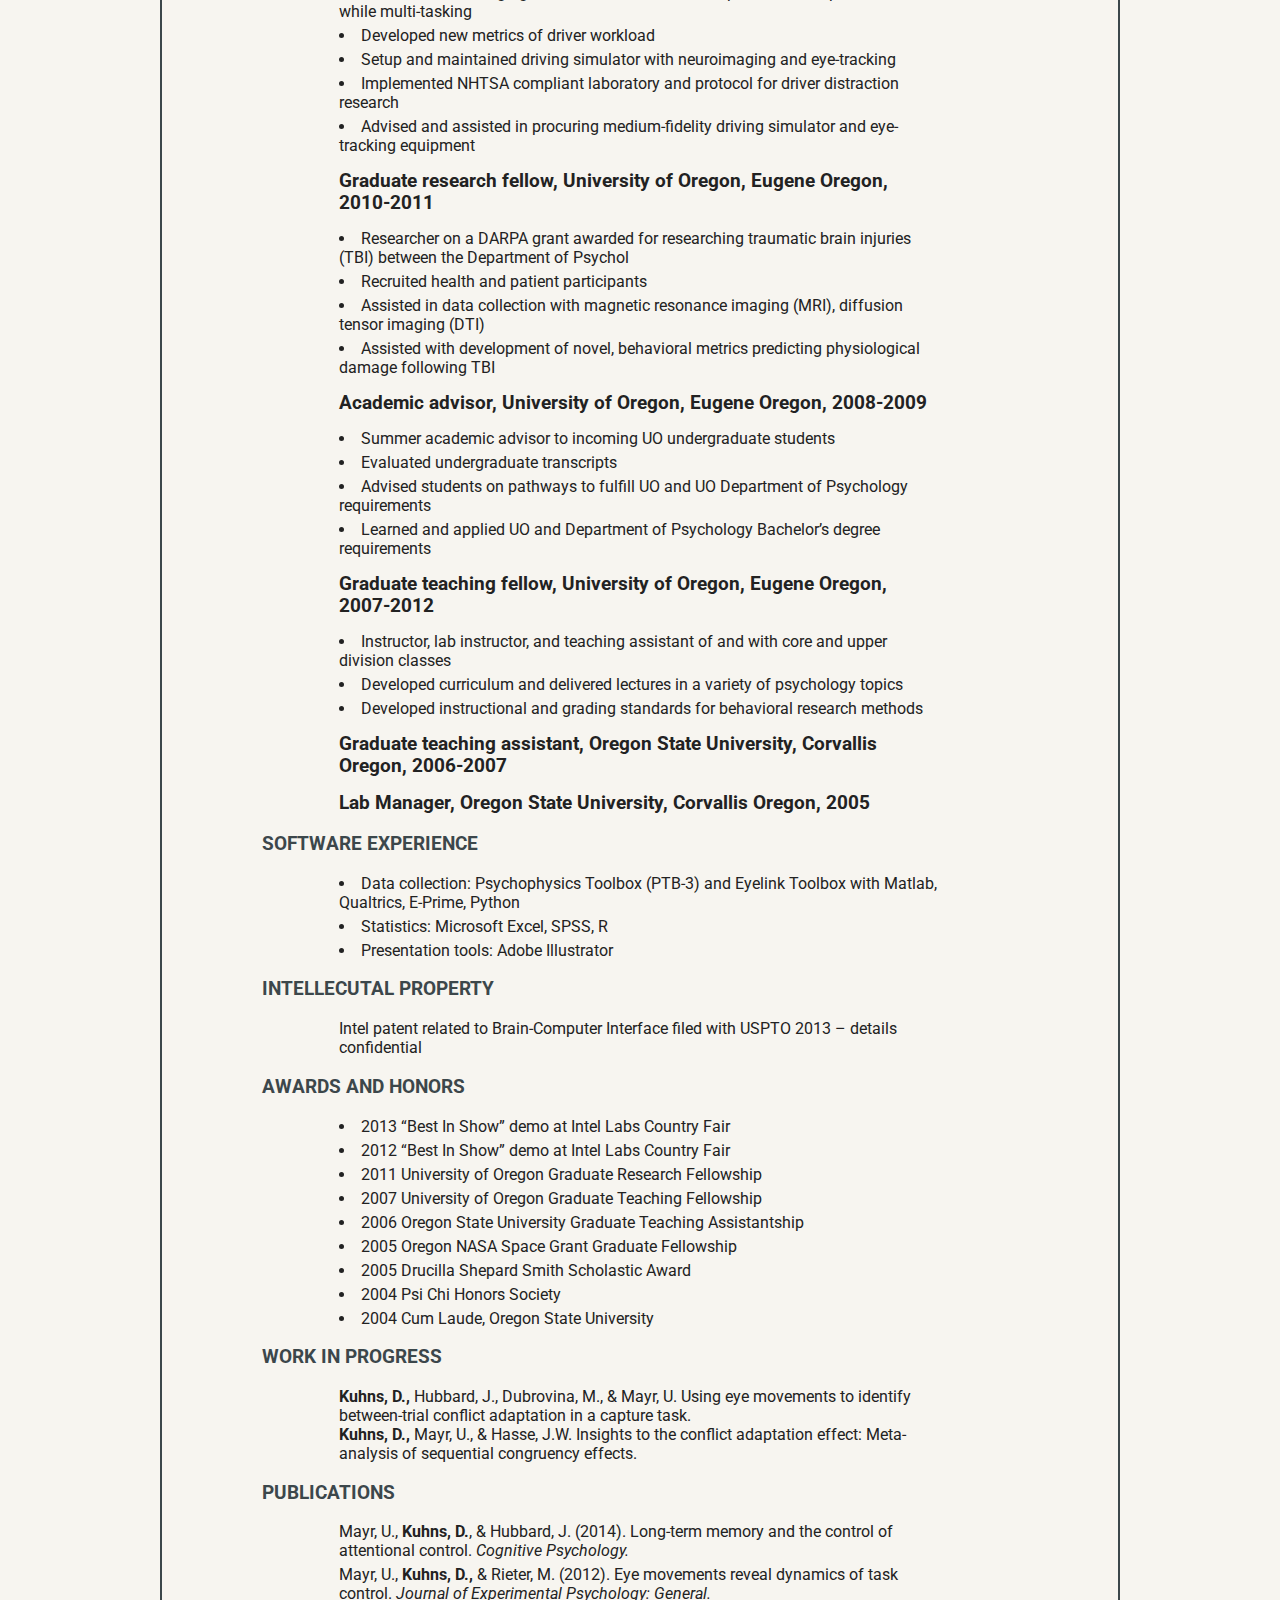
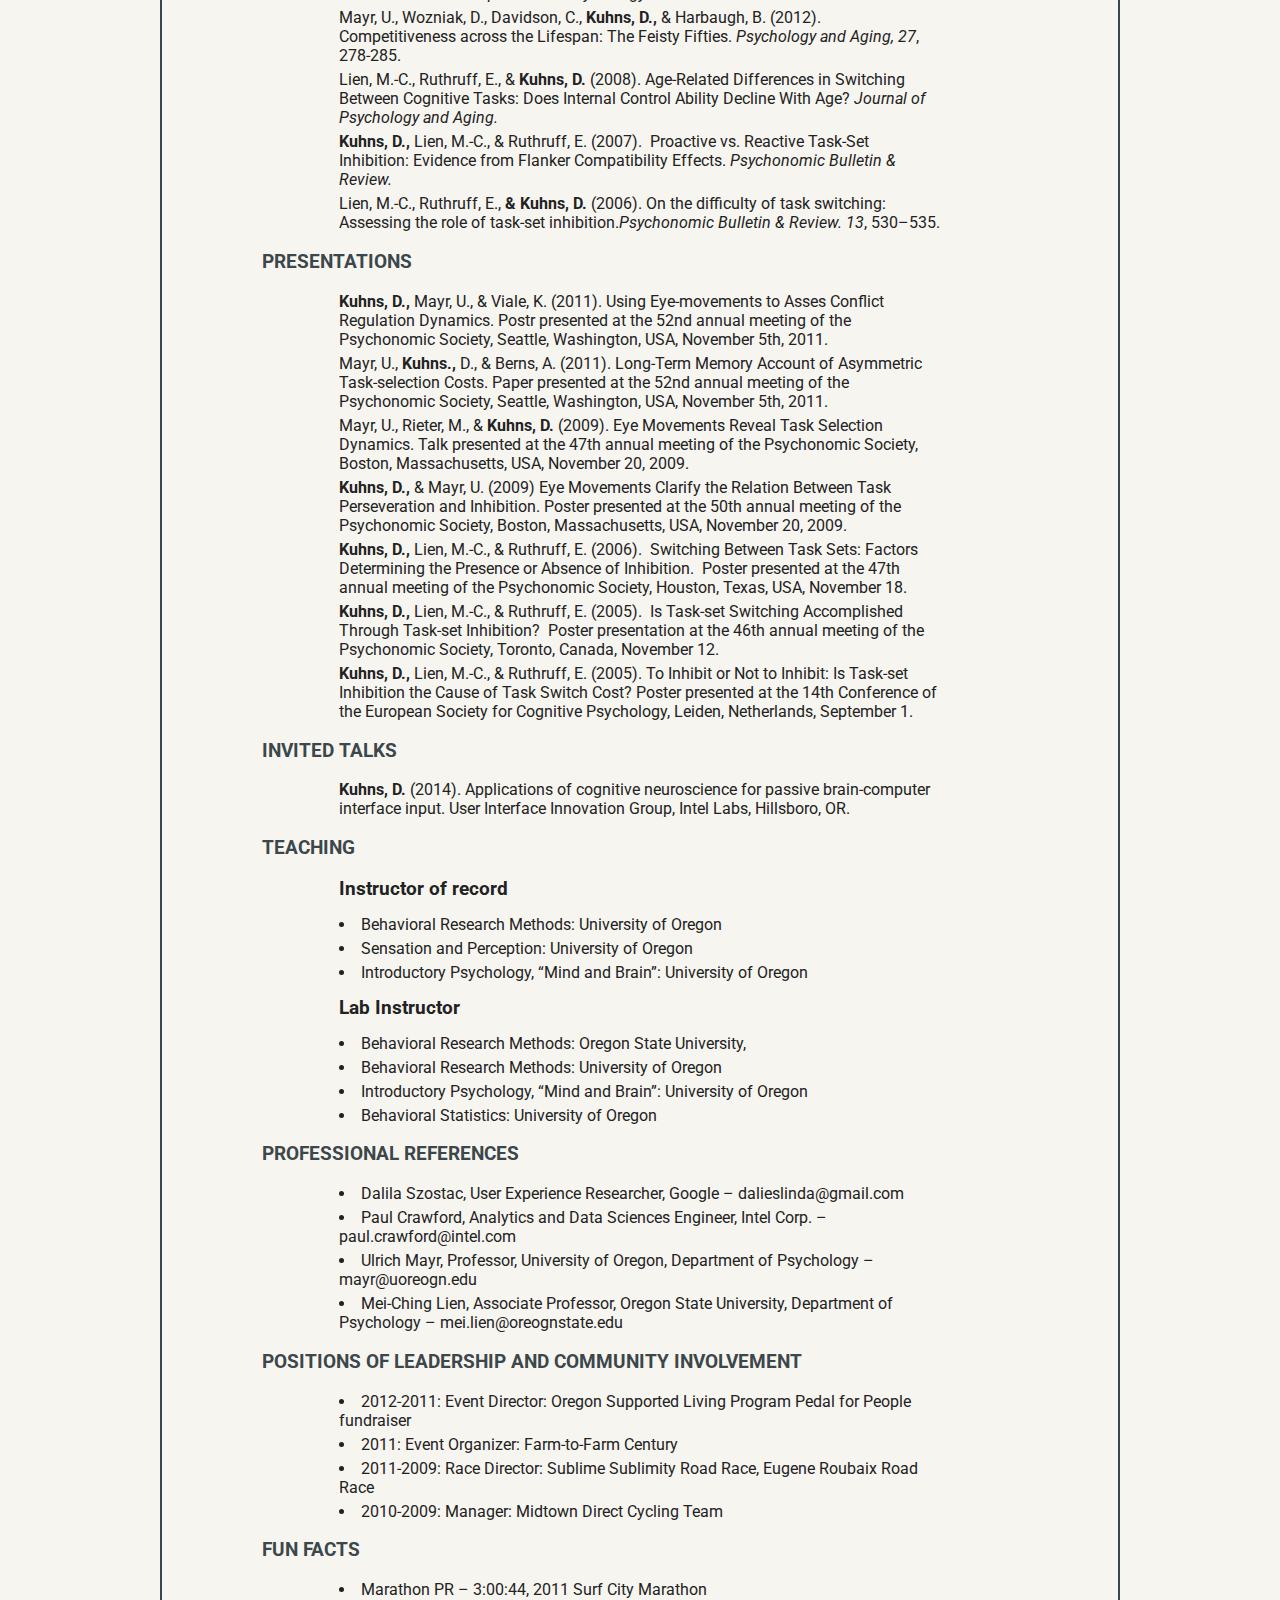
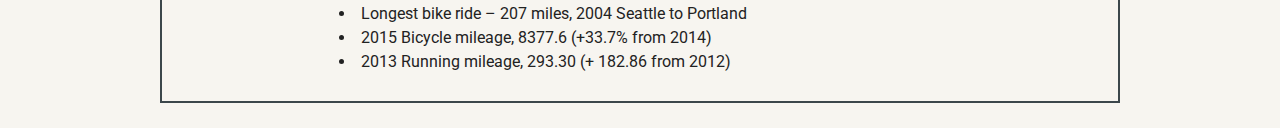
==== commit 0731fe9f: "Testing" ====
--- a/cv.html
+++ b/cv.html
@@ -8,6 +8,7 @@
   <link href="https://fonts.googleapis.com/css?family=Muli%7CRoboto:400,300,500,700,900" rel="stylesheet">
 </head>
 <body>	
+	<h1>TESTING</h1>
 	<div class="main-nav">
 		<ul class="nav">
 			<li class="name">Dr. David Kuhns</li>
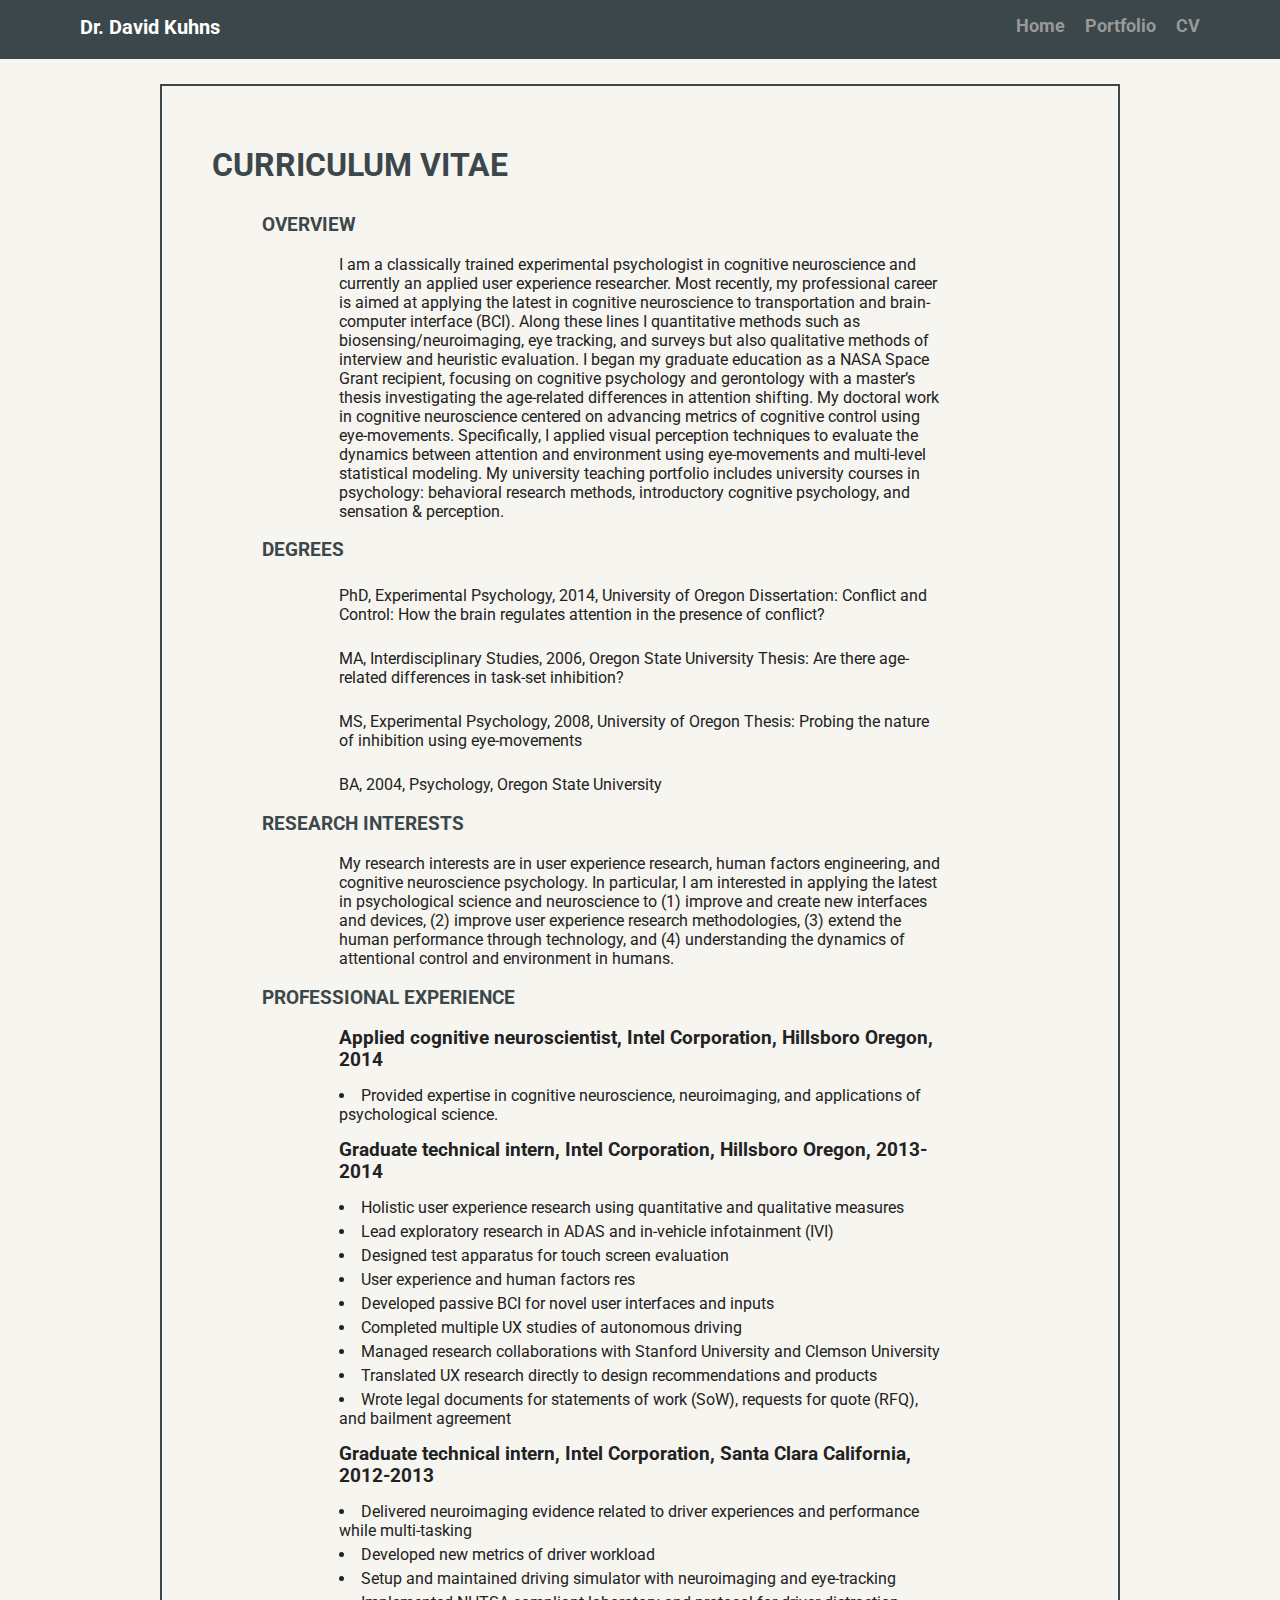
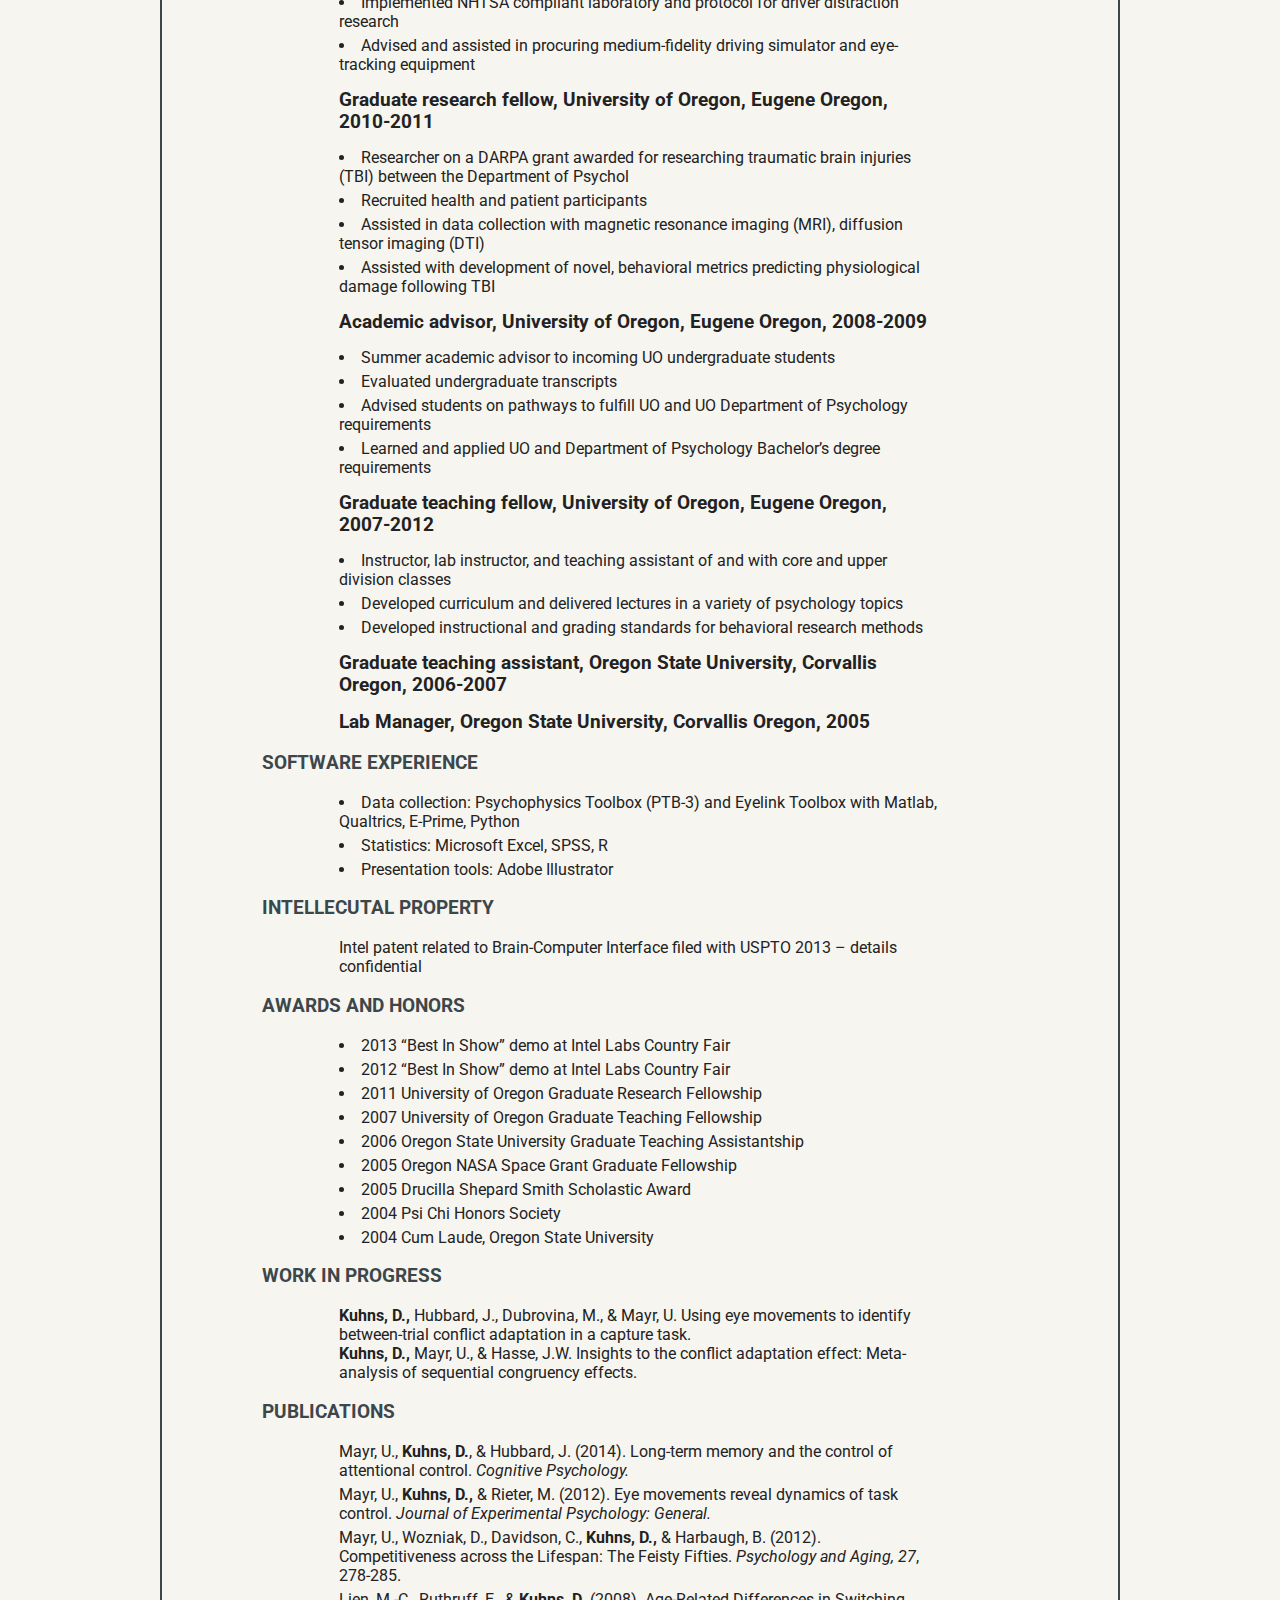
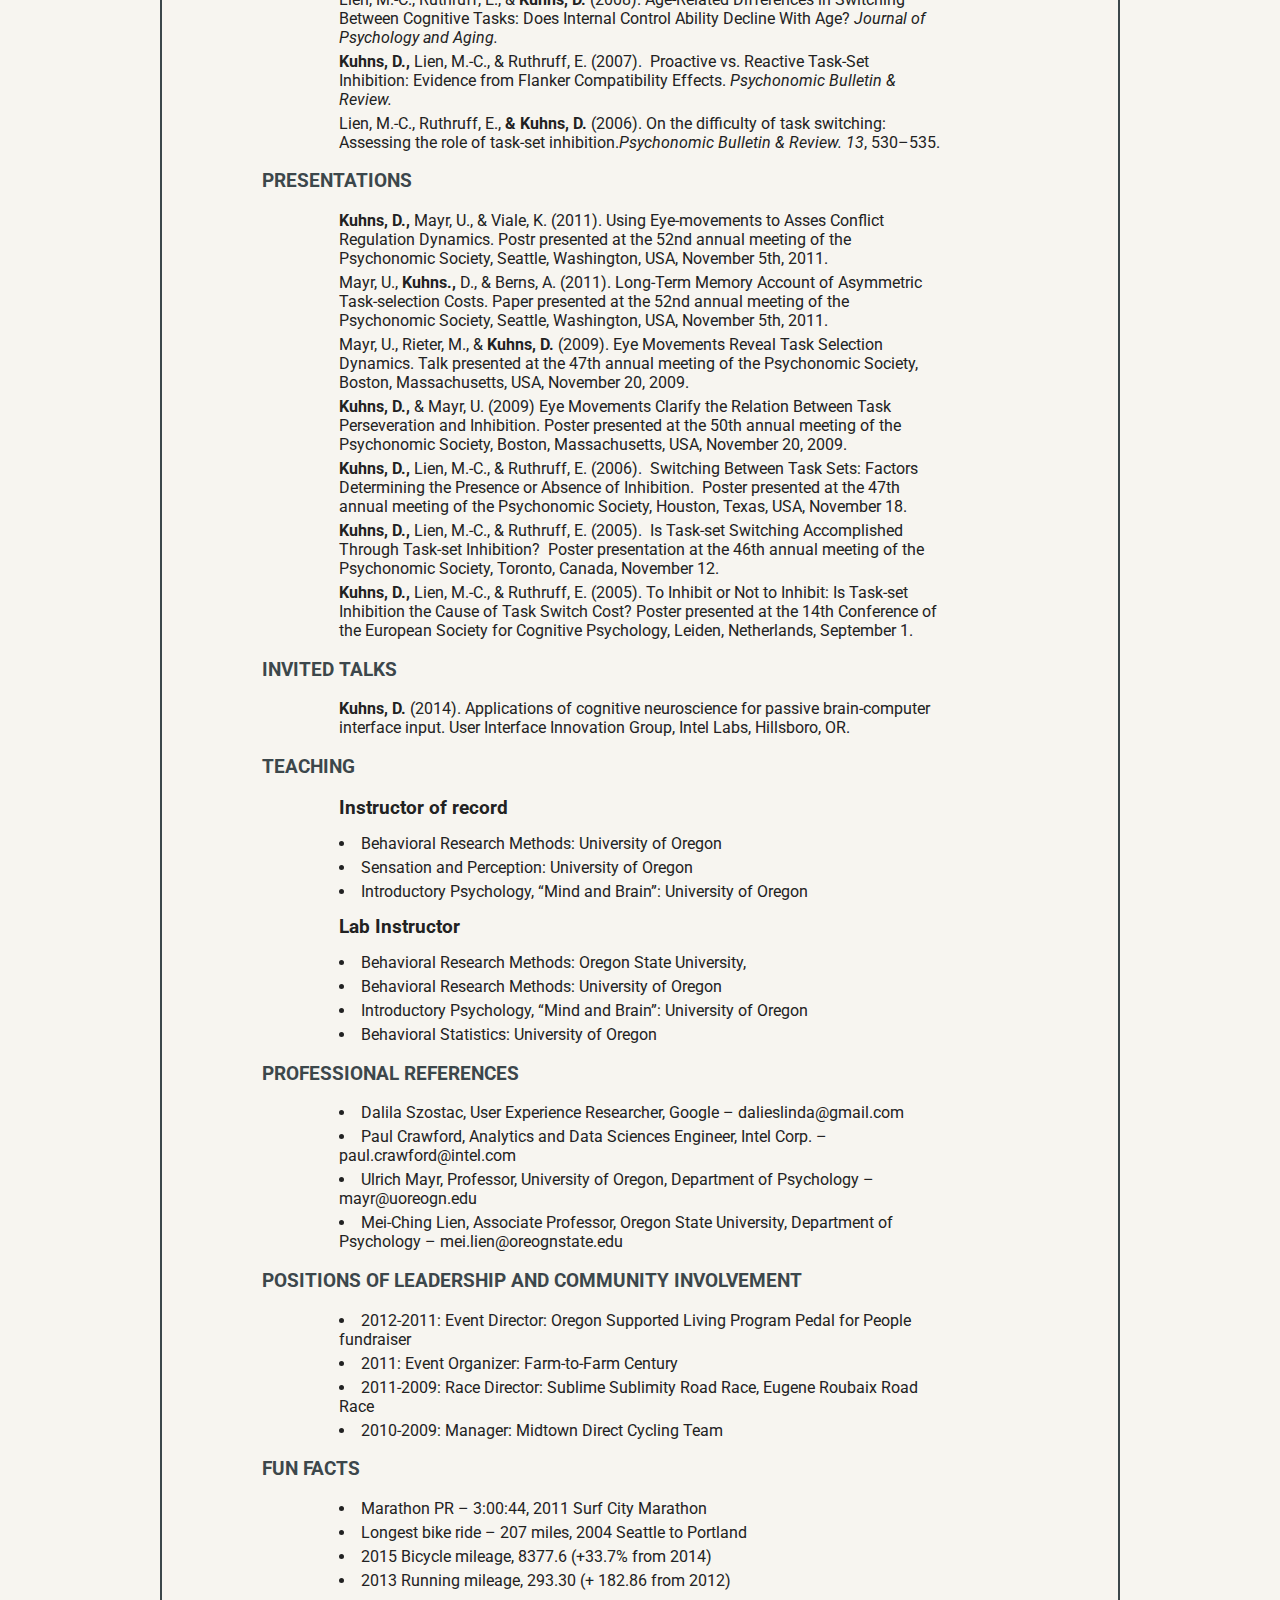
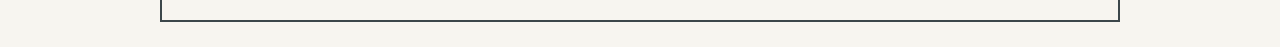
==== commit f3aaef2e: "Fixing test item." ====
--- a/cv.html
+++ b/cv.html
@@ -8,7 +8,6 @@
   <link href="https://fonts.googleapis.com/css?family=Muli%7CRoboto:400,300,500,700,900" rel="stylesheet">
 </head>
 <body>	
-	<h1>TESTING</h1>
 	<div class="main-nav">
 		<ul class="nav">
 			<li class="name">Dr. David Kuhns</li>
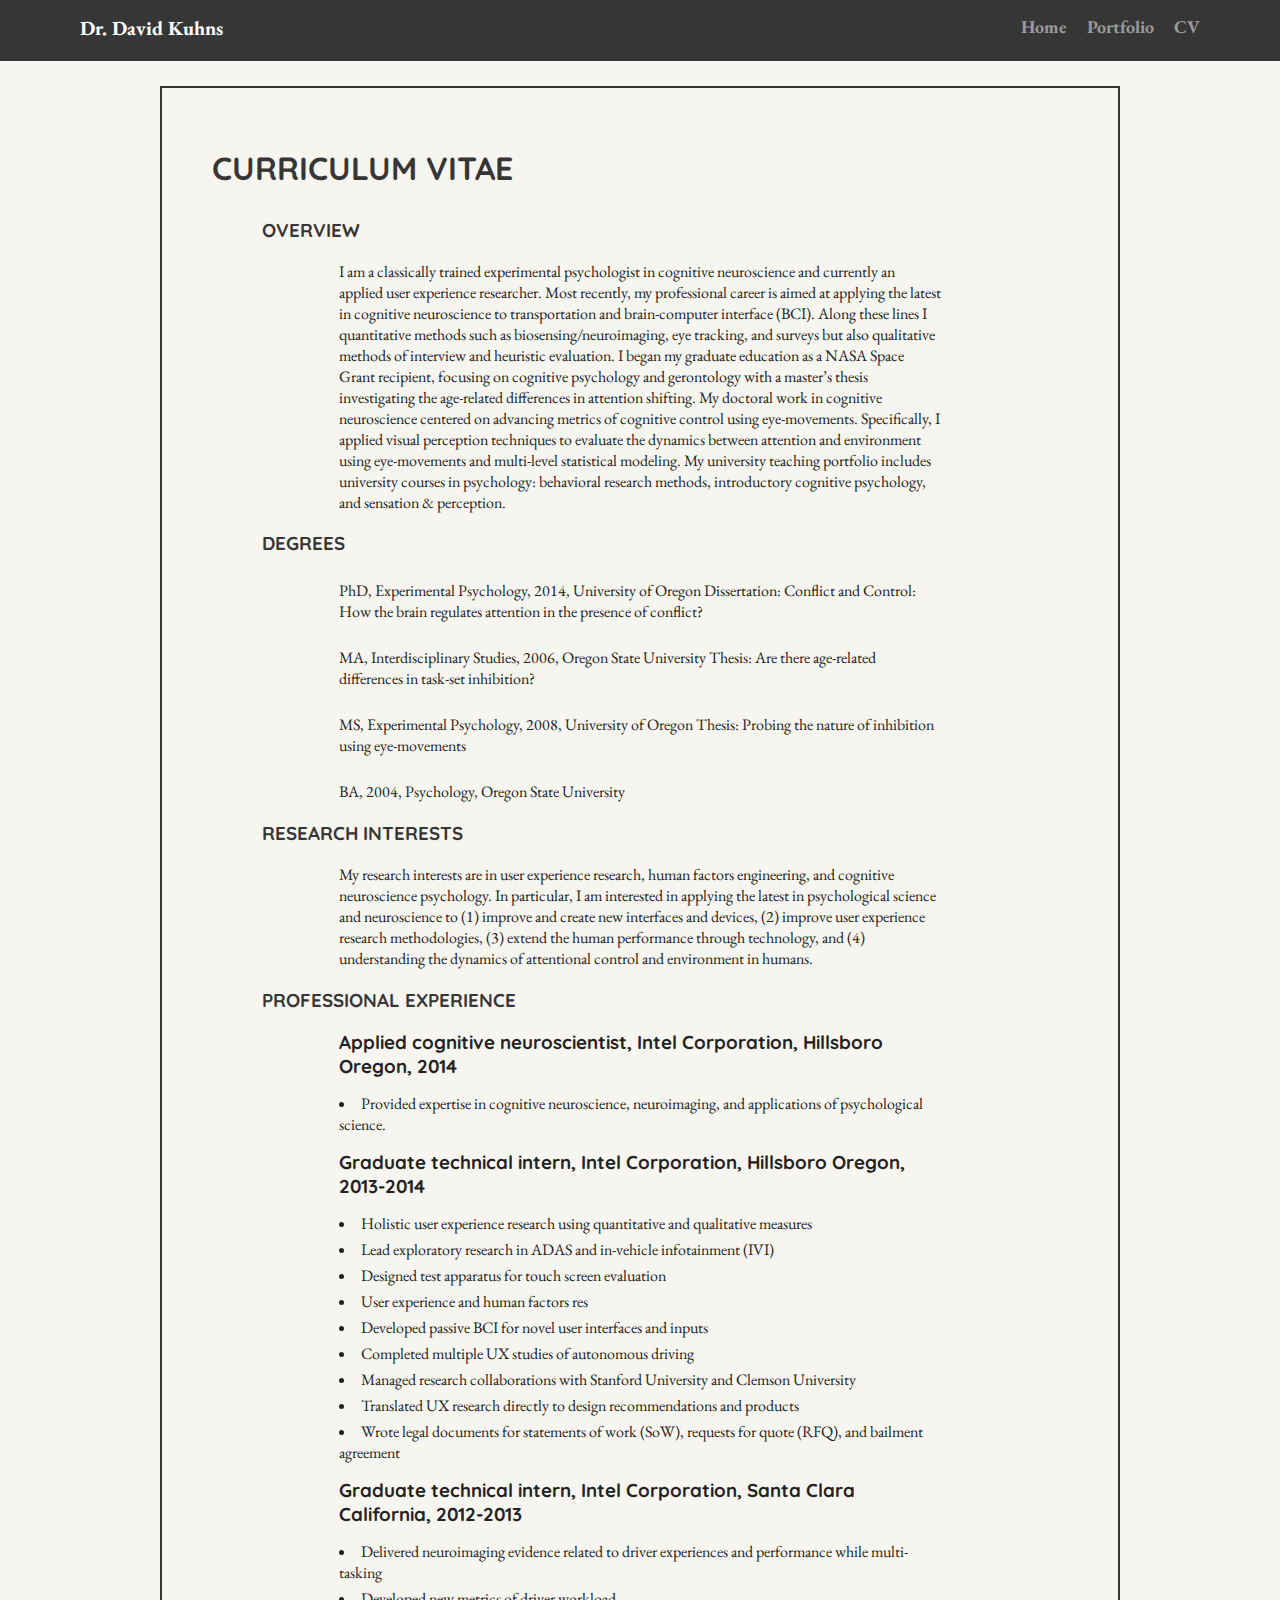
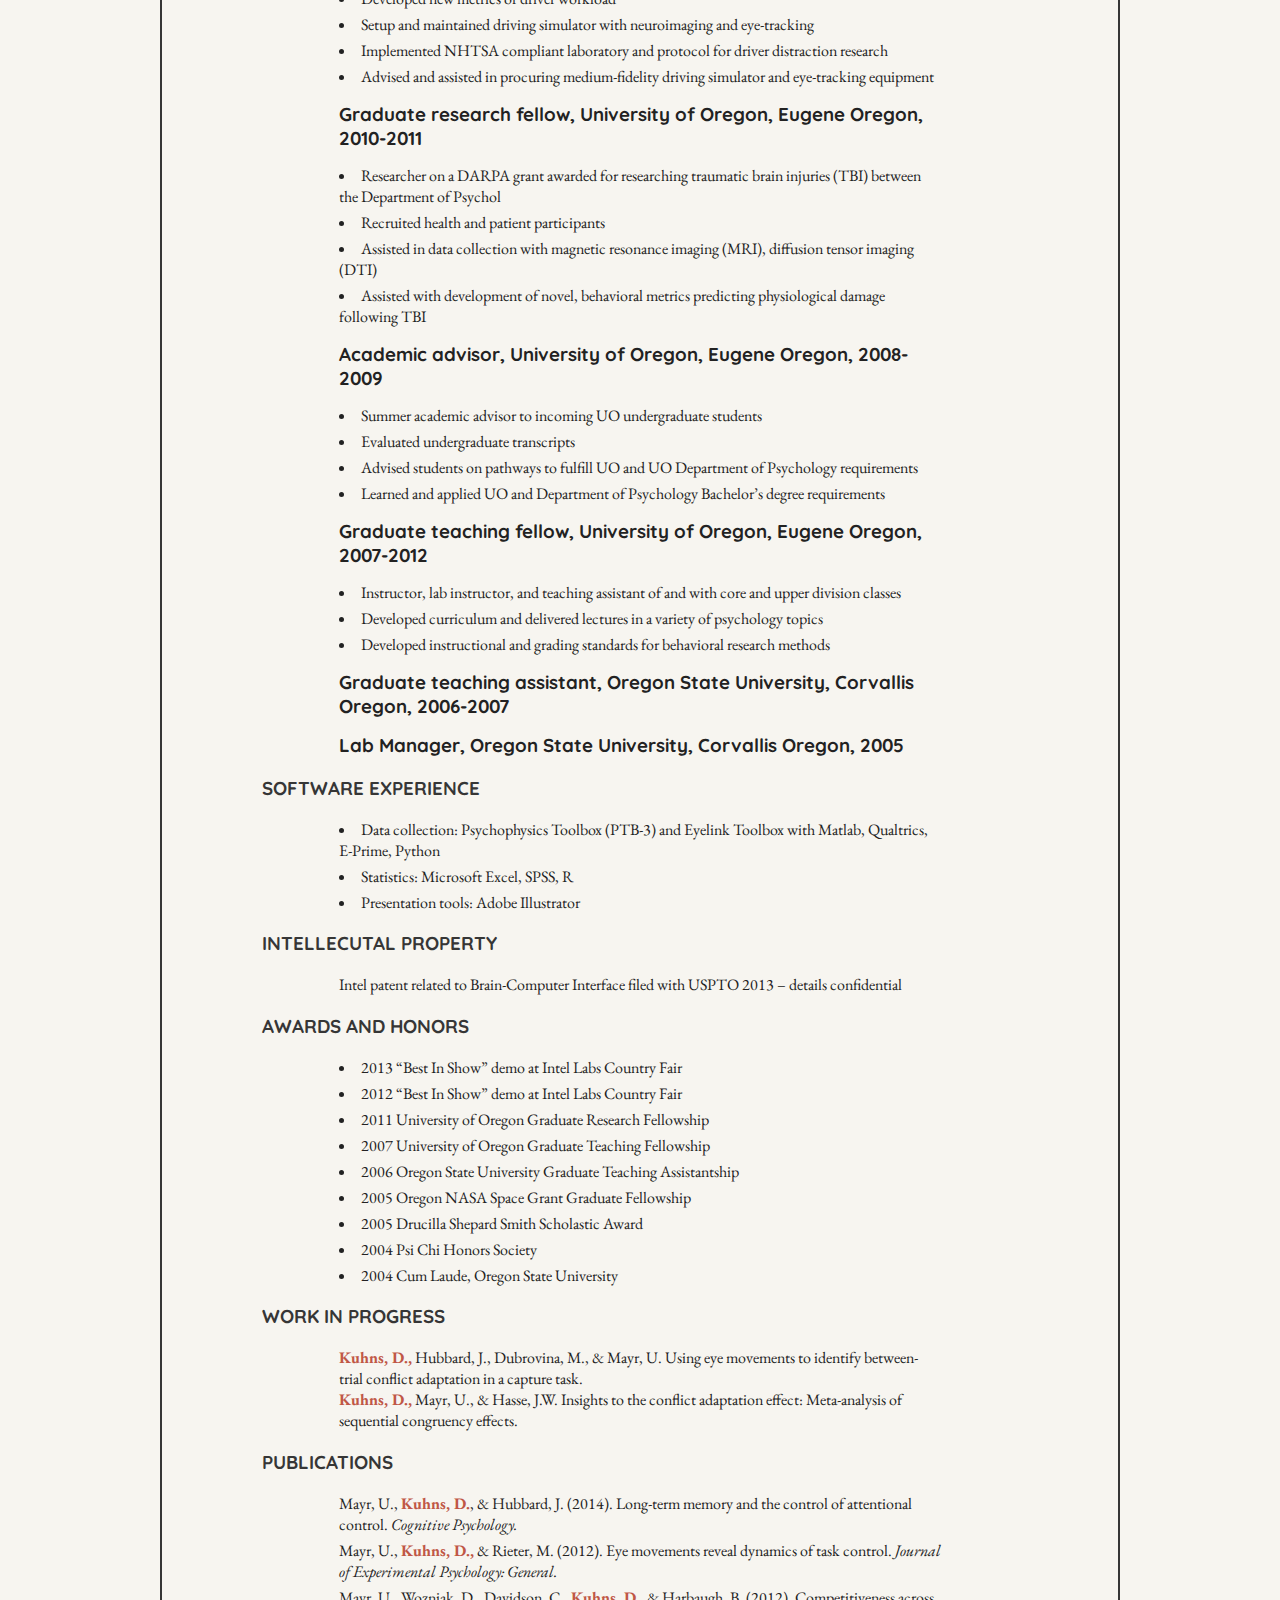
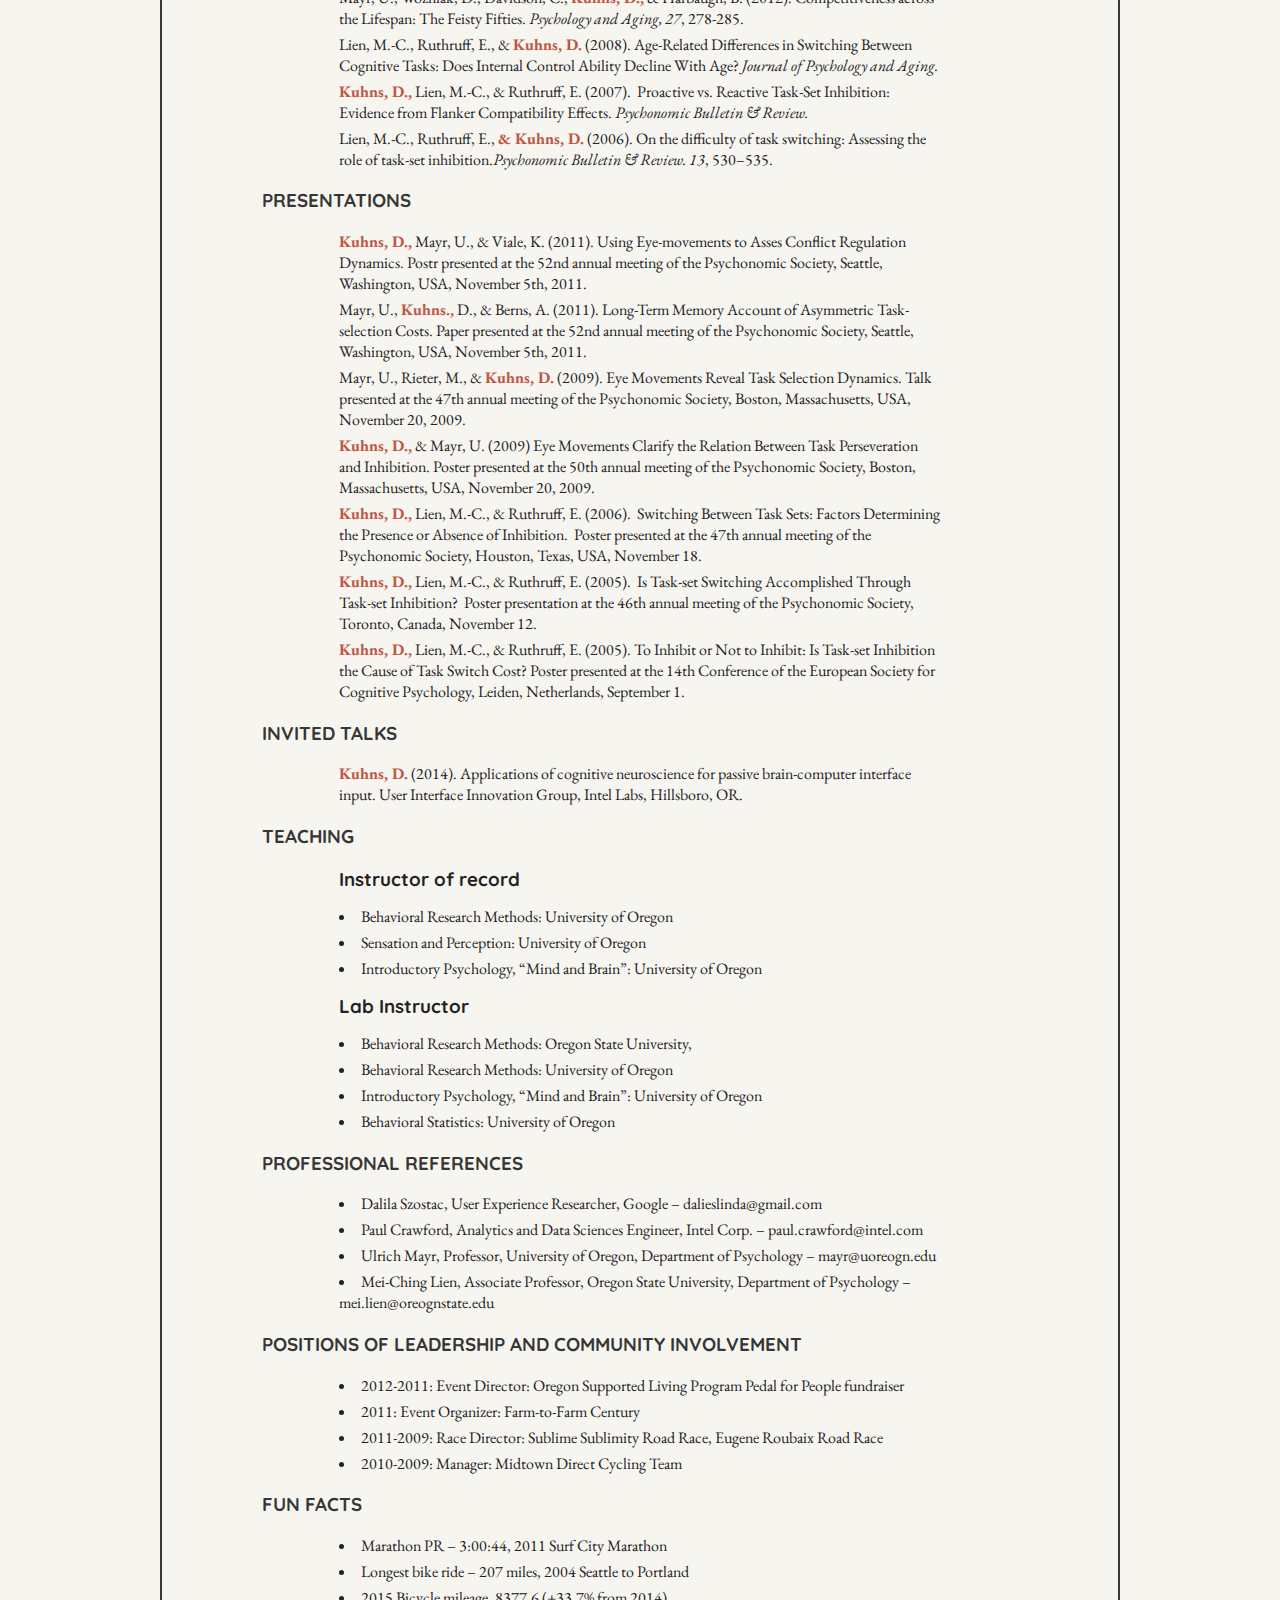
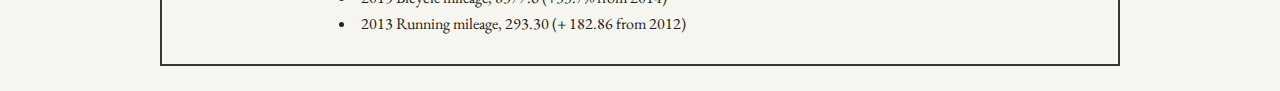
==== commit 9a08d148: "Content and design update" ====
--- a/cv.html
+++ b/cv.html
@@ -5,7 +5,7 @@
   <title>David Kuhns's Profile</title>
   <meta name="viewport" content="width=device-width, initial-scale=1.0">
   <link rel="stylesheet" href="styles.css">
-  <link href="https://fonts.googleapis.com/css?family=Muli%7CRoboto:400,300,500,700,900" rel="stylesheet">
+  <link href='https://fonts.googleapis.com/css?family=Quicksand:400,700|EB+Garamond' rel='stylesheet' type='text/css'>
 </head>
 <body>	
 	<div class="main-nav">
--- a/styles.css
+++ b/styles.css
@@ -2,9 +2,9 @@
 COLORS
 
 off-white: #f7f5f0;
-white: #6633ff;
-blue: #C0E0DE;
-dark gray: #3C474B;
+blue: #6633ff;
+dark gray: #363636;
+red: #C05746;
 
 ***************************/
 
@@ -17,15 +17,20 @@
   margin: 0;
   padding: 0;
   text-align: center;
-  font-family: 'Roboto', sans-serif;
+  font-family: 'EB Garamond', serif;  
   color: #222;
   background: #f7f5f0;
+}
+
+h5, h4, h3, h2, h1 {
+  font-family: 'Quicksand', sans-serif;
 }
 /* Link Styles */
 
 a {
   text-decoration: none;
   color: #999;
+
 }
 a:hover {
   color: #6633ff;
@@ -35,7 +40,7 @@
 
 .main-nav {
   width: 100%;
-  background: #3C474B;
+  background: #363636;
   min-height: 30px;
   padding: 10px;
   /*position: fixed;*/
@@ -87,15 +92,26 @@
   border: 3px solid white;
   transition: all .5s;
 }
-header .profile-image:hover {
+/*header .profile-image:hover {
   transform: scale(1.2) rotate(5deg);
-}
+}*/
 .tag {
   color: black;
   padding: 10px;
+  padding-bottom: 0;
   border-radius: 5px;
   display: table;
   margin: 10px auto;
+  margin-bottom: 0;
+}
+
+h2.tag {
+  margin-top: 0;
+  padding: 0;
+  font-size: 1.25em;
+  font-weight: 300;
+  font-family: 'EB Garamond', serif;  
+
 } 
  
 .card {
@@ -191,16 +207,16 @@
 }
 
 li.list-item a:hover {
-  color: #3C474B;
+  color: #363636;
 }
 h1.headline  {
   text-transform: uppercase;
-  color: #3C474B;
+  color: #363636;
   margin-bottom: 50px;
 }
 h1.headline a {
   text-transform: uppercase;
-  color: #3C474B;
+  color: #363636;
   margin-bottom: 50px;
 }
 
@@ -230,6 +246,8 @@
 
 span.bold {
   font-weight: 700;
+  color: #C05746;
+
 }
 
 /***************************************
@@ -237,7 +255,7 @@
 ***************************************/
 
 .main {
-  border: 2px solid #3C474B;
+  border: 2px solid #363636;
   width: 75%;
   min-height: 1440px;
   margin: 25px auto;
@@ -245,7 +263,7 @@
 }
 
 h1.cv-headline, h3.cv-headline {
-  color: #3C474B;
+  color: #363636;
   text-align: left;
   margin-left: 100px;
   text-transform: uppercase;
